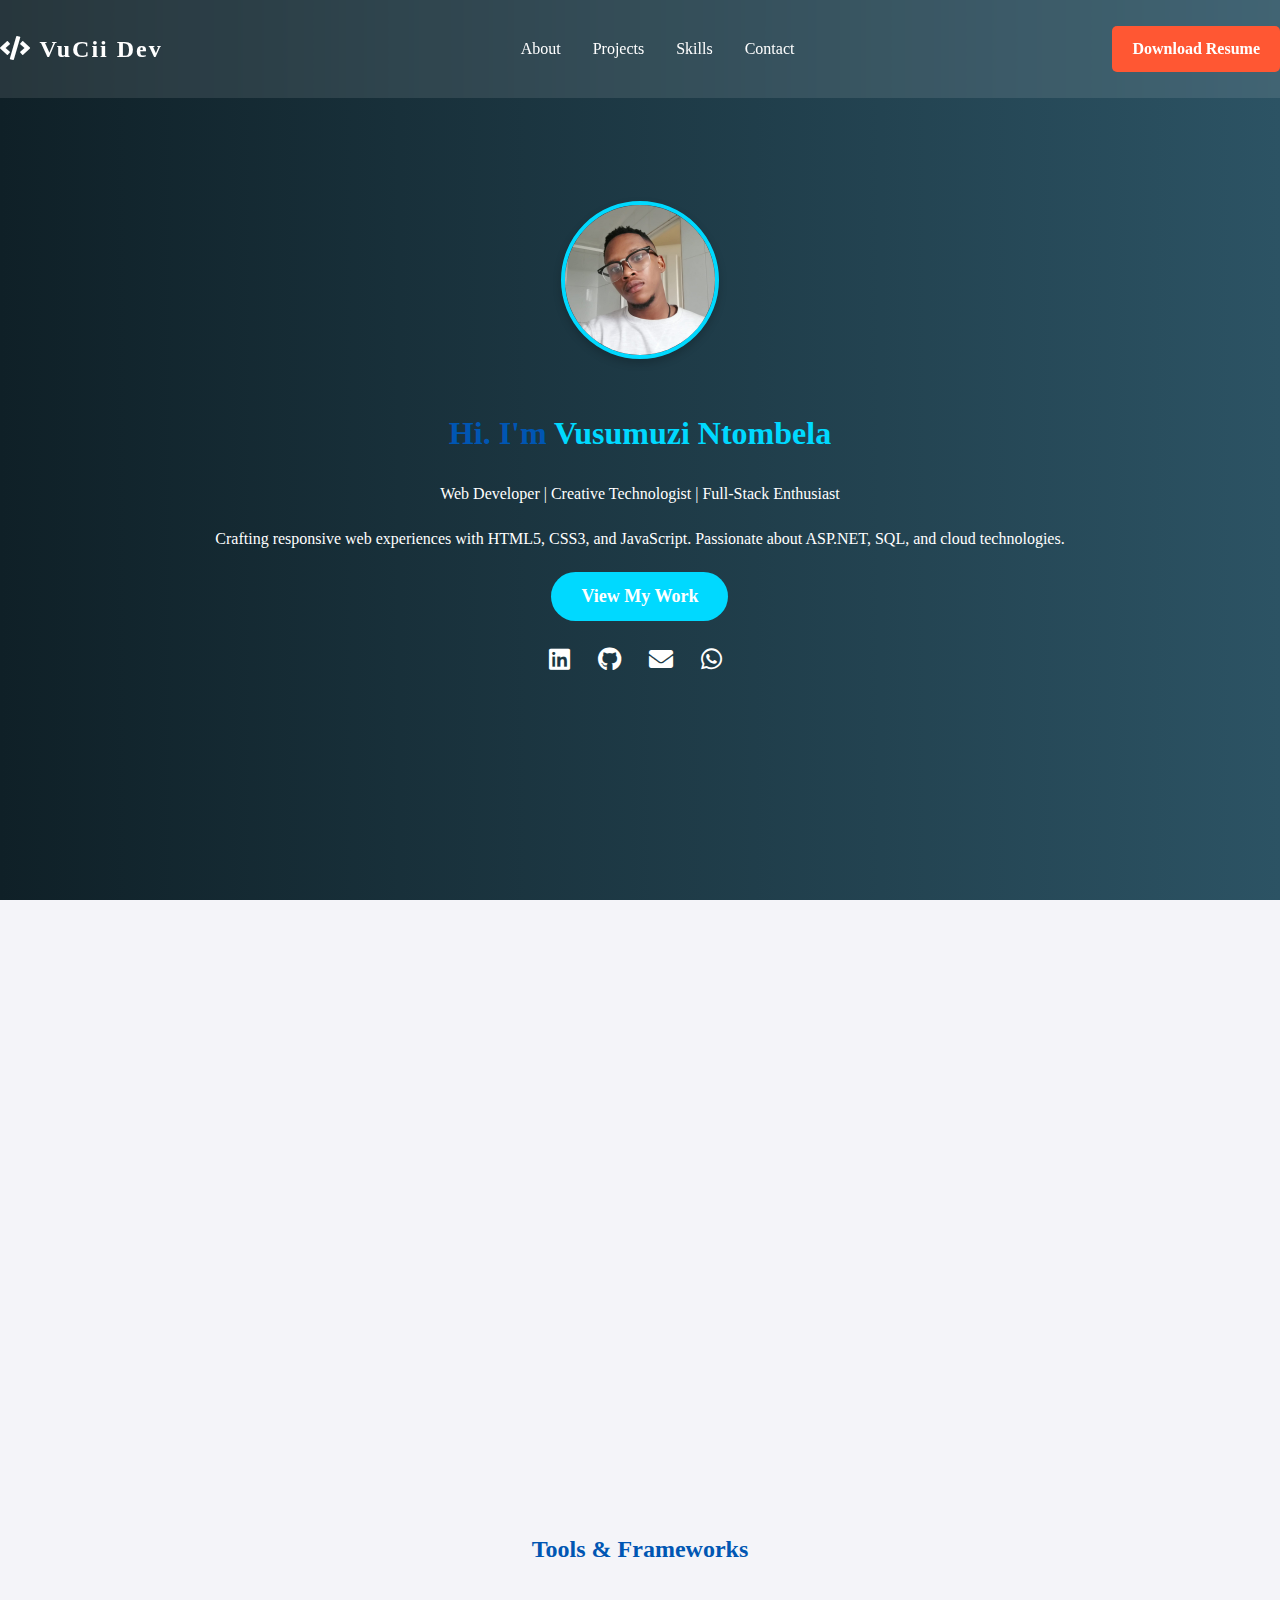
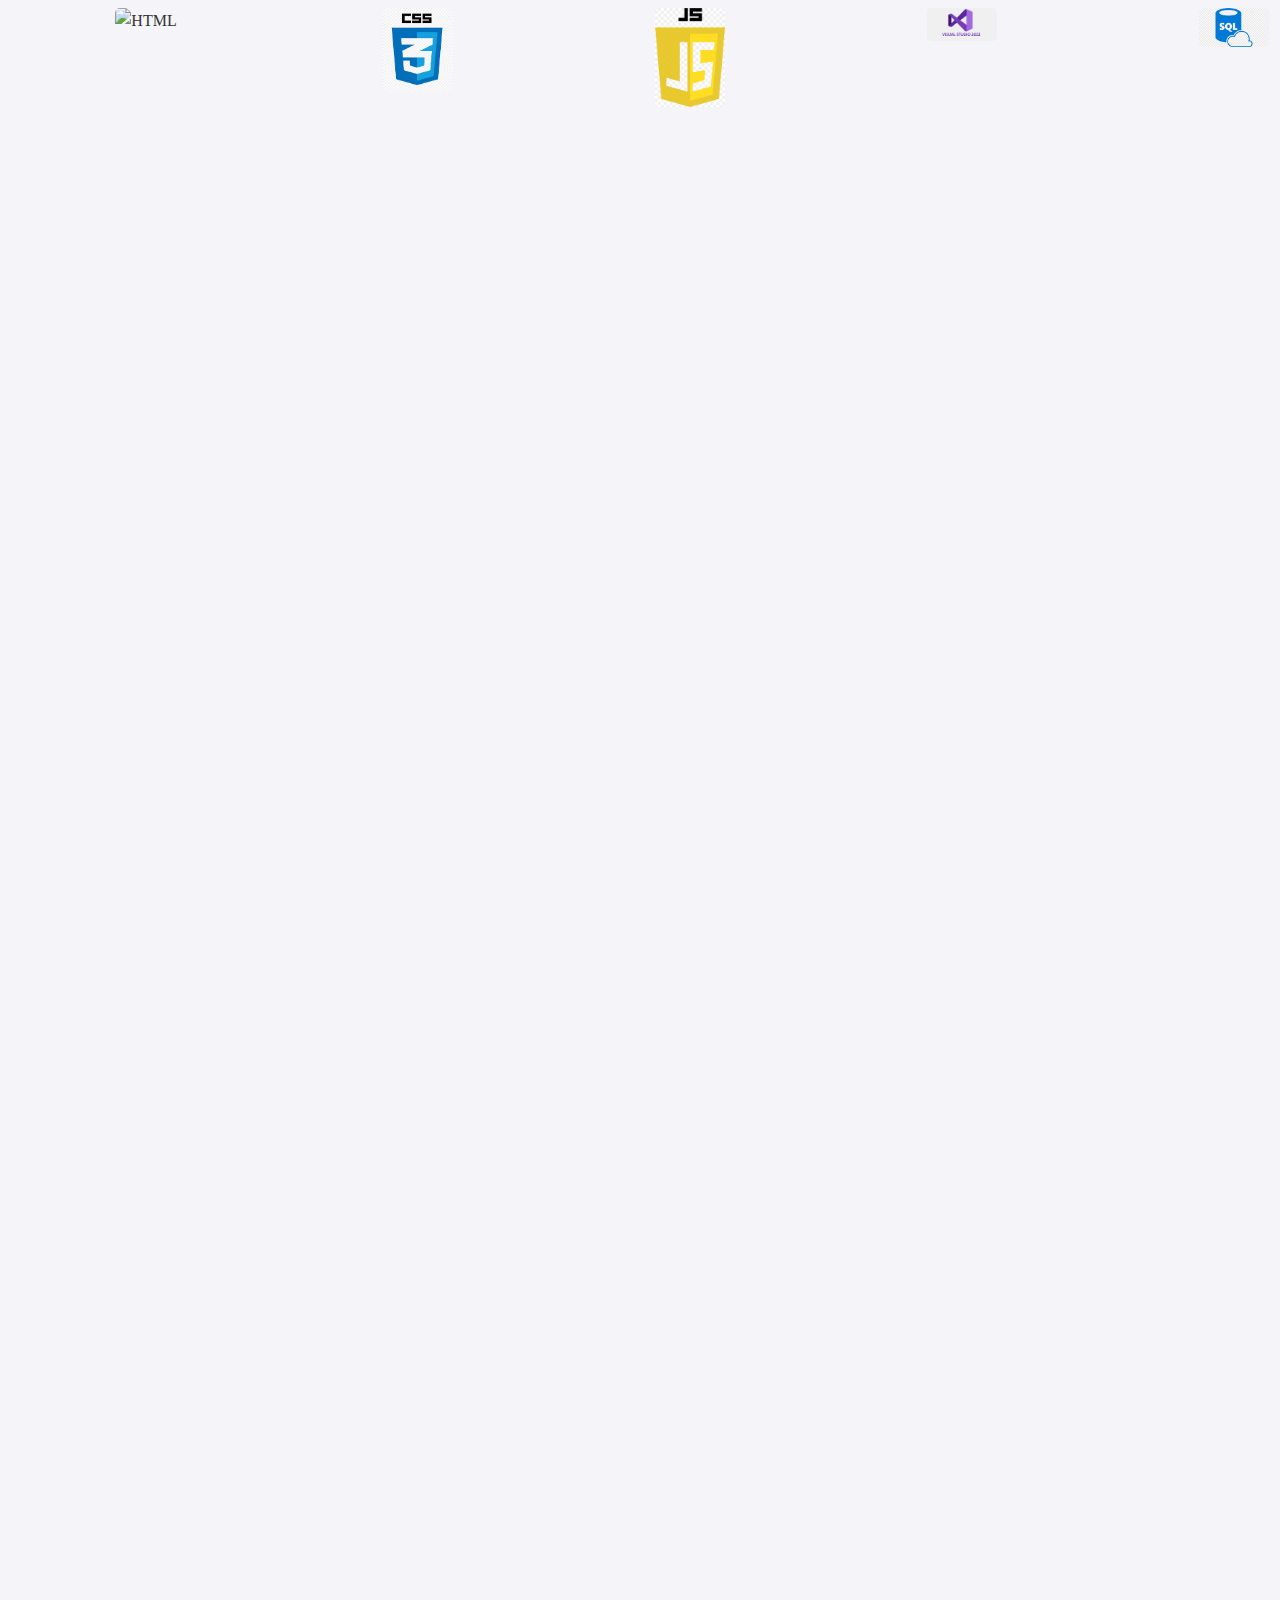
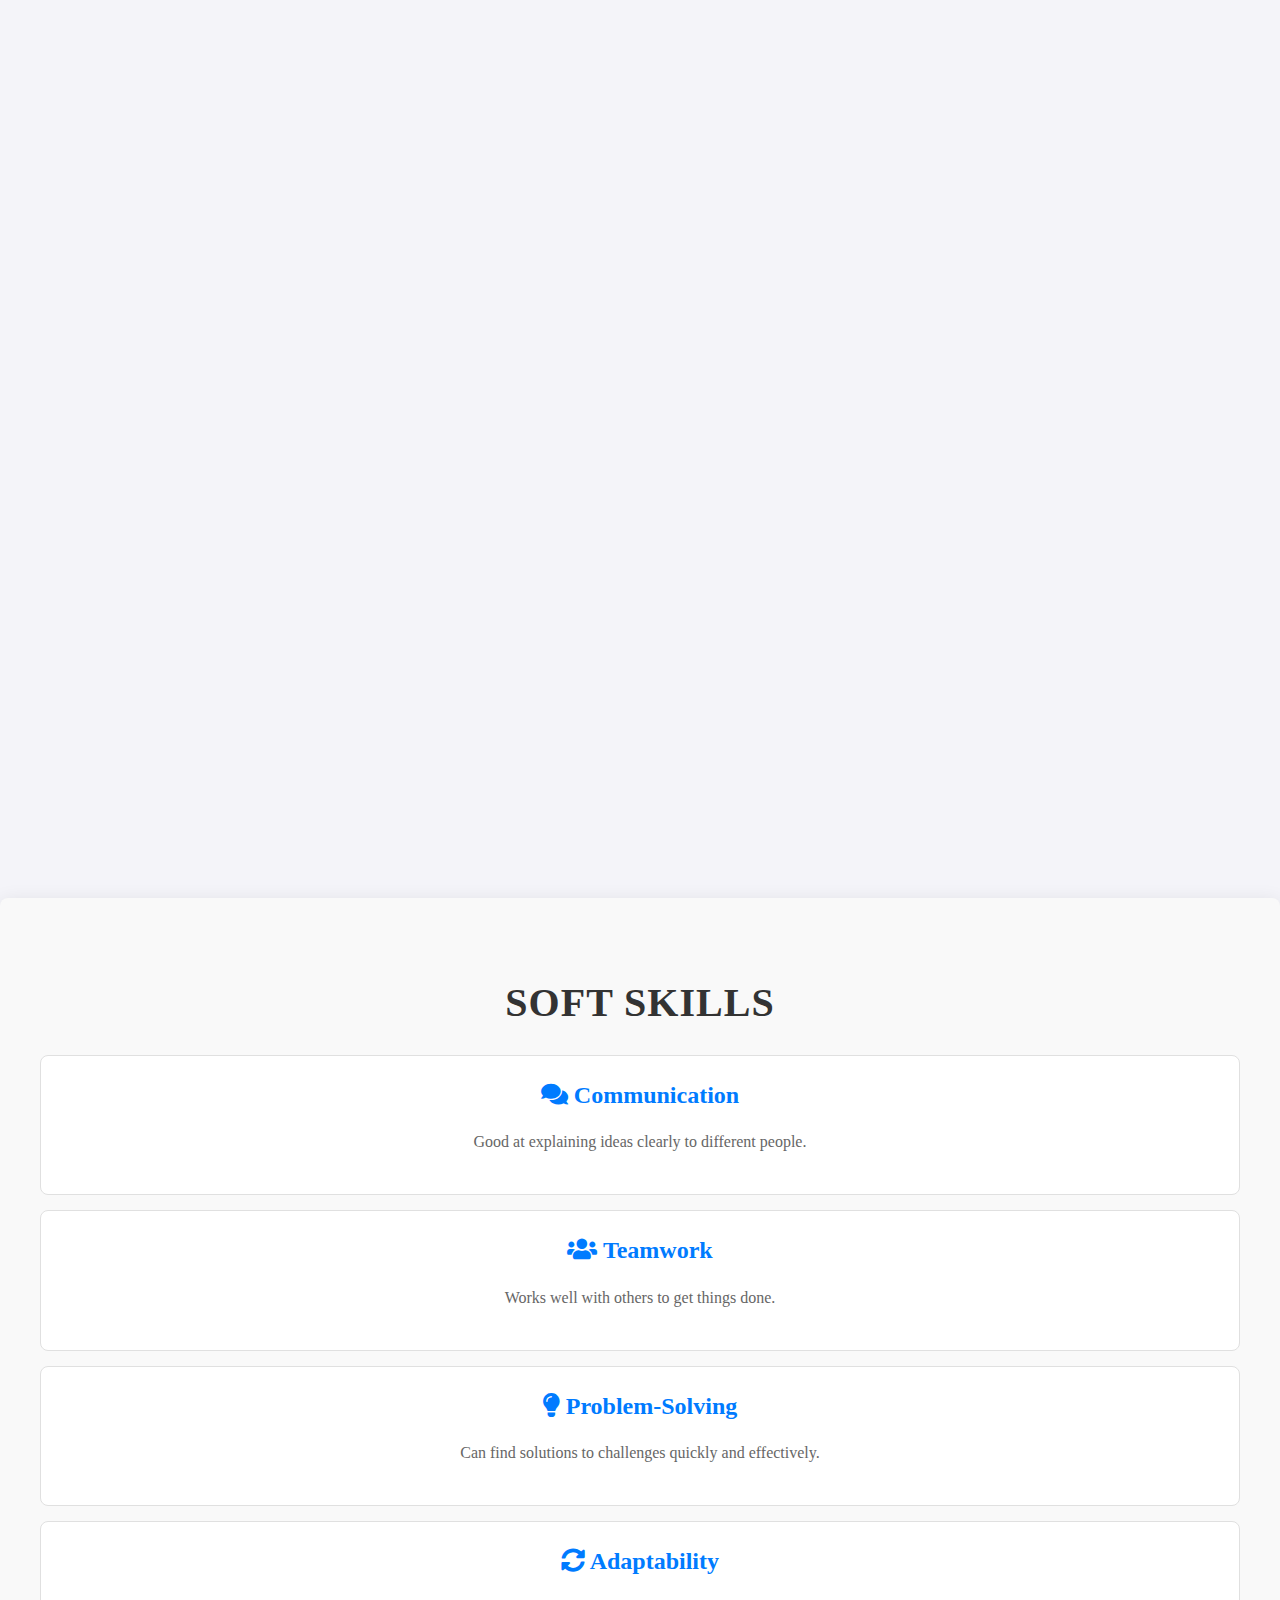
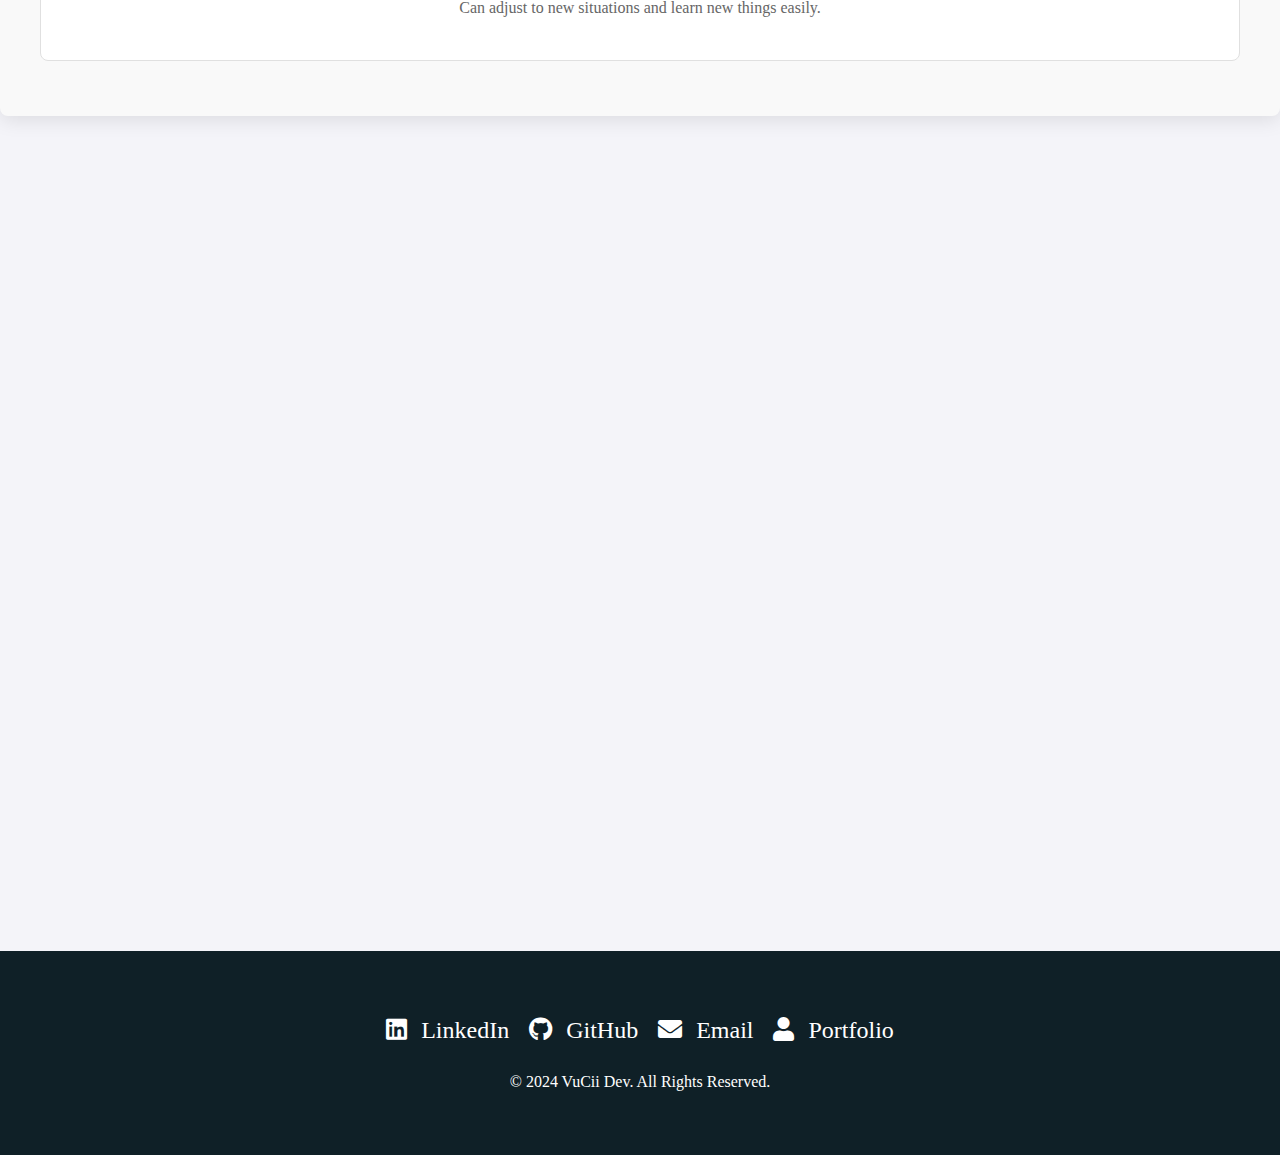
==== Index.html @ 553a2d80 "Add files via upload" ====
<!DOCTYPE html>
<html lang="en">
<head>
    <meta charset="UTF-8">
    <meta name="viewport" content="width=device-width, initial-scale=1.0">
    <title>VuCii Dev- Portfolio</title>
    <link href="https://fonts.googleapis.com/css2?family=Montserrat:wght@400;700&display=swap" rel="stylesheet">
    <link rel="stylesheet" href="style.css">
    <link rel="stylesheet" href="https://cdnjs.cloudflare.com/ajax/libs/font-awesome/5.15.4/css/all.min.css">
    <link rel="stylesheet" href="https://cdnjs.cloudflare.com/ajax/libs/animate.css/4.1.1/animate.min.css"/>


</head>
<body>
    <body>
        <header>
            
            <nav>
                <div class="logo">
                    <i class="fas fa-code"></i> VuCii Dev
                </div>
                <ul class="nav-links" id="nav-links">
                    <li><a href="#about">About</a></li>
                    <li><a href="#projects">Projects</a></li>
                    <li><a href="#skills">Skills</a></li>
                    <li><a href="#contact">Contact</a></li>
                </ul>
                <div class="hamburger-menu" onclick="toggleMenu()">
                    <div class="bar"></div>
                    <div class="bar"></div>
                    <div class="bar"></div>
                </div>
                <a href="path/to/your/resume.pdf" class="resume-button" download>Download Resume</a>
            </nav>
            <style>
                nav {
                    display: flex;
                    justify-content: space-between;
                    align-items: center;
                    padding: 1rem;
                    background: rgba(15, 32, 39, 0.9); /* Match your header background */
                    position: fixed;
                    width: 100%;
                    top: 0;
                    z-index: 1000;
                }
                .nav-links {
                    display: flex;
                    list-style: none;
                }
                .nav-links li {
                    margin: 0 1rem;
                }
                .nav-links a {
                    color: white;
                    text-decoration: none;
                }
                .hamburger-menu {
                    display: none;
                    cursor: pointer;
                }
                .bar {
                    width: 25px;
                    height: 3px;
                    background-color: white;
                    margin: 5px 0;
                }
                @media (max-width: 768px) {
                    .nav-links {
                        display: none;
                        flex-direction: column;
                        position: absolute;
                        top: 60px;
                        left: 0;
                        width: 100%;
                        background: rgba(15, 32, 39, 0.9);
                    }
                    .nav-links.active {
                        display: flex;
                    }
                    .nav-links li {
                        margin: 1rem 0;
                    }
                    .hamburger-menu {
                        display: block;
                    }
                }
            </style>
            <script>
                function toggleMenu() {
                    const navLinks = document.getElementById('nav-links');
                    navLinks.classList.toggle('active');
                }
            </script>
            <div class="intro">
                <div class="avatar-container">
                    <img class="avatar pop-out" src="images/vusi2.jpg" alt="Profile Avatar">
                </div>
                <style>
                    .avatar-container {
                        display: inline-block;
                        transition: transform 0.3s ease;
                    }
                    .avatar-container:hover {
                        transform: scale(1.1); /* Pop out effect */
                    }
                    .avatar {
                        width: 150px;
                        height: 150px;
                        border-radius: 50%;
                        margin-bottom: 20px;
                        object-fit: cover;
                        border: 4px solid #00d9ff;
                    }
                </style>
                <h1 class="animate__animated animate__zoomInDown">
                    Hi. I'm <span>Vusumuzi Ntombela</span>
                </h1>
                <p class="animate__animated animate__zoomInDown">
                    Web Developer | Creative Technologist | Full-Stack Enthusiast
                </p>
                <p class="animate__animated animate__fadeIn animate__delay-1s">
                    Crafting responsive web experiences with HTML5, CSS3, and JavaScript.
                    Passionate about ASP.NET, SQL, and cloud technologies.
                </p>
                <a href="#projects" class="cta-btn animate__animated animate__bounce animate__infinite">View My Work</a>
                
                <ul class="social-links">
                    <li><a href="https://linkedin.com/in/your-profile" target="_blank"><i class="fab fa-linkedin"></i></a></li>
                    <li><a href="https://github.com/your-profile" target="_blank"><i class="fab fa-github"></i></a></li>
                    <li><a href="mailto:your-email@example.com" target="_blank"><i class="fas fa-envelope"></i></a></li>
                    <li><a href="https://wa.me/your-phone-number" target="_blank"><i class="fab fa-whatsapp"></i></a></li>
                </ul>
            </div>
            
            
        </header>
        <div class="project-card animate-on-scroll">
        <section id="about" class="about-section">
            <div class="about-content">
                <h2>About Me</h2>
                <p class="about-me animate__animated">
                    Growing up in a disadvantaged background, I discovered how technology can be a powerful equalizer. 
                    My passion for web development ignited when I realized I could build meaningful digital spaces. 
                    Despite lacking resources, I became resilient, adaptable, and resourceful, spending hours learning in public libraries. 
                    I see challenges as catalysts for innovation and strive for unique solutions in every project.
                </p>
                <p class="about-me animate__animated">
                    I possess a strong command of HTML, CSS, and JavaScript, and I'm dedicated to continuous growth. 
                    My projects, like a Neighborhood Watch Platform, reflect my commitment to empowering underserved communities. 
                    My role models, including my parents and tech innovators like Elon Musk and Tim Berners-Lee, inspire my vision of using technology as a tool for social change.
                </p>
                
            </div>
            <div class="about-image">
                <img src="./images/vusi.jpg" alt="Vusi Ntombela">
            </div>
        </section>
        </div>
        
        <!-- Remaining sections as shown before (About, Projects, Skills, etc.) -->
   
      <section>
        <h2>Tools & Frameworks</h2>
        <div class="logo-slider">
            <div class="slide-track">
                <div class="slide"><img src="https://upload.wikimedia.org/wikipedia/commons/6/61/HTML5_logo_and_wordmark.svg" alt="HTML" loading="lazy"></div>
                <div class="slide"><img src="images\css.jpeg" alt="CSS" loading="lazy"></div>
                <div class="slide"><img src="images\png-transparent-js-logo-javascript-thumbnail.png" alt="JavaScript" loading="lazy"></div>
                <div class="slide"><img src="images\visual22.png" alt="Visual Studio Code" loading="lazy"></div>
                <div class="slide"><img src="images\png-transparent-microsoft-azure-sql-database-microsoft-sql-server-database-blue-text-logo.png" alt="SQL Server" loading="lazy"></div>
                <div class="slide"><img src="images\figma.png" alt="Figma" loading="lazy"></div>
                <div class="slide"><img src="images\visu.png" alt="Visual Studio" loading="lazy"></div>
                <div class="slide"><img src="images\github-6980894_1280.png" alt="Git" loading="lazy"></div>
            </div>
        </div>
      </section>
            
                    <!-- Add more slides as needed -->
         
    
        

    <main>
        <div class="project-card animate-on-scroll">


        <section id="projects">
            <h2>Projects</h2>
            <div class="projects-grid">
                <div class="project-card">
                    <img src="./images/Screenshot 2024-10-02 213634.png" alt="Project Image">
                    <div class="overlay">
                        <h3>Neighborhood Watch Platform</h3>
                        <p>A platform to help communities report suspicious activities and connect with local law enforcement.</p>
                        <a href="https://your-live-demo-link.com" target="_blank" class="btn">
                            <i class="fas fa-eye"></i> Live Demo
                        </a>
                        <a href="https://github.com/your-repo" target="_blank" class="btn">
                            <i class="fas fa-code"></i> View Code
                        </a>
                    </div>
                </div>
                <div class="project-card">
                    <img src="images/CostrHireProj.png" alt="Heavy Equipment Hire">
                    <div class="overlay">
                        <h3>Heavy Equipment Hire</h3>
                        <p>A platform for hiring heavy equipment, including management of bookings and live availability updates.</p>
                        <a href="https://your-live-demo-link.com" target="_blank" class="btn">
                            <i class="fas fa-eye"></i> Live Demo
                        </a>
                        <a href="https://github.com/your-repo" target="_blank" class="btn">
                            <i class="fas fa-code"></i> View Code
                        </a>
                    </div>
                </div>
                <div class="project-card">
                    <img src="images/Screenshot 2024.png" alt="Project Image">
                    <div class="overlay">
                        <h3>University Sports Hub</h3>
                        <p>A web application to track soccer and netball fixtures, including team management and live updates.</p>
                        <a href="https://your-live-demo-link.com" target="_blank" class="btn">
                            <i class="fas fa-eye"></i> Live Demo
                        </a>
                        <a href="https://github.com/your-repo" target="_blank" class="btn">
                            <i class="fas fa-code"></i> View Code
                        </a>
                    </div>
                </div>
                <div class="project-card">
                    <img src="images/—Pngtree—man avatar image for profile_13001882.png" alt="Project Image">
                    <div class="overlay">
                        <h3>DR Cavity</h3>
                        <p>A web application for managing dental appointments, patient records, and treatment plans.</p>
                        <a href="https://your-live-demo-link.com" target="_blank" class="btn">
                            <i class="fas fa-eye"></i> Live Demo
                        </a>
                        <a href="https://github.com/your-repo" target="_blank" class="btn">
                            <i class="fas fa-code"></i> View Code
                        </a>
                    </div>
                </div>
            <div class="view-more-projects">
                <a href="https://your-portfolio-link.com/projects" class="btn">
                    <i class="fas fa-arrow-right"></i> View More Projects
                </a>
            </div>
            </div>
            <style>
                .projects-grid {
                    display: grid;
                    grid-template-columns: repeat(auto-fill, minmax(300px, 1fr));
                    gap: 20px;
                    margin: 20px 0;
                }
                .project-card {
                    position: relative;
                    overflow: hidden;
                    border-radius: 8px;
                    box-shadow: 0 4px 10px rgba(0, 0, 0, 0.1);
                    transition: transform 0.3s;
                }
                .project-card img {
                    width: 100%;
                    height: auto;
                    display: block;
                }
                .overlay {
                    position: absolute;
                    top: 0;
                    left: 0;
                    right: 0;
                    bottom: 0;
                    background: rgba(0, 0, 0, 0.7);
                    color: white;
                    display: flex;
                    flex-direction: column;
                    justify-content: center;
                    align-items: center;
                    opacity: 0;
                    transition: opacity 0.3s;
                }
                .project-card:hover {
                    transform: scale(1.05);
                }
                .project-card:hover .overlay {
                    opacity: 1;
                }
                .btn {
                    background-color: #007BFF;
                    color: white;
                    padding: 10px 15px;
                    border: none;
                    border-radius: 5px;
                    text-decoration: none;
                    margin: 5px;
                    transition: background-color 0.3s;
                }
                .btn:hover {
                    background-color: #0056b3;
                }
            </style>
            </div>
            <div class="project-card animate-on-scroll">
            <section>
                <div class="hire-me">
                    <h2 class="animate__animated animate__rollIn">Why Hire Me?</h2>
                    <p class="about-me animate__animated">
                        As a passionate Web Developer and Creative Technologist, I bring a unique combination of technical expertise, creativity, and a strong work ethic. My knowledge spans various modern technologies like HTML, CSS, JavaScript, ASP.NET, and cloud platforms such as Azure. I'm dedicated to delivering high-quality, engaging user experiences and efficient solutions to complex problems.
                    </p>
                    </p>
                       
                    
                  
                    <a href="path/to/your-cv.pdf" class="download-btn" download>Download My CV</a>
                    <script>
                        const downloadBtn = document.querySelector('.download-btn');
                        window.addEventListener('scroll', () => {
                            const scrollPosition = window.scrollY + window.innerHeight;
                            const elementPosition = downloadBtn.getBoundingClientRect().top + window.scrollY;
                            if (scrollPosition > elementPosition) {
                                downloadBtn.classList.add('animate__animated', 'animate__shakeX');
                            }
                        });
                    </script>

                </div>
                
            </section>
            </div>
        </section>
        <div class="project-card animate-on-scroll">
        <section id="skills">
            <h2>Skills</h2>
            <div class="skills-container">
                <div class="skill-card">
                    <span class="skill">HTML</span>
                    <p>Proficient in structuring web pages using HTML5, ensuring semantic and accessible code.</p>
                    <p>Example: Built the <strong>Neighborhood Watch Platform</strong> with a clean, user-friendly layout.</p>
                </div>
                <div class="skill-card">
                    <span class="skill">CSS</span>
                    <p>Experienced in styling responsive layouts with CSS3, focusing on aesthetics and user experience.</p>
                    <p>Example: Designed a modern interface for the <strong>University Sports Hub</strong> project.</p>
                </div>
                <div class="skill-card">
                    <span class="skill">JavaScript</span>
                    <p>Skilled in creating dynamic web applications using JavaScript and ES6 features.</p>
                    <p>Example: Implemented real-time score updates in the <strong>Sports Fixture App</strong>.</p>
                </div>
                <div class="skill-card">
                    <span class="skill">ASP.NET</span>
                    <p>Familiar with building web applications using ASP.NET, focusing on backend functionality.</p>
                    <p>Example: Developed a payroll management system leveraging ASP.NET for secure data handling.</p>
                </div>
                <div class="skill-card">
                    <span class="skill">MVC Frameworks</span>
                    <p>Knowledgeable in MVC architecture, enabling efficient project organization and scalability.</p>
                    <p>Example: Used MVC in the <strong>University Sports Hub</strong> to manage match and team data effectively.</p>
                </div>
                <div class="skill-card">
                    <span class="skill">SQL Database</span>
                    <p>Proficient in database design and management using SQL, ensuring data integrity and optimization.</p>
                    <p>Example: Managed data for the <strong>Neighborhood Watch Platform</strong> using SQL Server.</p>
                </div>
              
              
                <div class="skill-card">
                    <span class="skill">Figma</span>
                    <p>Skilled in UI/UX design using Figma, creating prototypes and design systems.</p>
                    <p>Example: Designed wireframes for the <strong>Sports Fixture App</strong> using Figma.</p>
                </div>
                <div class="skill-card">
                    <span class="skill">Visual Studio Code</span>
                    <p>Proficient in using VS Code for development, leveraging extensions for enhanced productivity.</p>
                    <p>Example: Used VS Code for coding the <strong>Construction Vehicle Hire</strong>.</p>
                </div>
               
                <div class="skill-card">
                    <span class="skill">GitHub</span>
                    <p>Proficient in version control with Github, managing code repositories and collaborating effectively.</p>
                    <p>Example: Utilized Github for version control in all my projects, ensuring collaboration and code history.</p>
                </div>
            </div>
        </section>
        </div>
  
        <div class="project-card animate-on-scroll">
    <section id="certifications">
        <h2>Certifications & Courses</h2>
        
        <div class="certification-card">
            <img src="path/to/cisco-certification.jpg" alt="Cisco Certification">
            <h3>Cisco Certified Network Associate (CCNA)</h3>
            <p>Completed in 2024 - Focused on networking fundamentals, security, and automation.</p>
        </div>
        
        <div class="certification-card">
            <img src="path/to/web-development-course.jpg" alt="Web Development Course">
            <h3>Complete Web Development Bootcamp</h3>
            <p>Learned HTML, CSS, JavaScript, and modern frameworks to build responsive web applications.</p>
        </div>
        
        <div class="certification-card">
            <img src="path/to/azure-course.jpg" alt="Azure Cloud Certification">
            <h3>Microsoft Azure Fundamentals</h3>
            <p>Certified in Azure cloud services with hands-on experience in cloud computing basics.</p>
        </div>
        
        <!-- Add more certifications here -->
    </section>
        </div>
        <section id="soft-skills" class="soft-skills-section">
            <h2>Soft Skills</h2>
            <div class="soft-skill-card">
                <span class="soft-skill">
                    <i class="fas fa-comments"></i> Communication
                </span>
                <p>Good at explaining ideas clearly to different people.</p>
            </div>
            <div class="soft-skill-card">
                <span class="soft-skill">
                    <i class="fas fa-users"></i> Teamwork
                </span>
                <p>Works well with others to get things done.</p>
            </div>
            <div class="soft-skill-card">
                <span class="soft-skill">
                    <i class="fas fa-lightbulb"></i> Problem-Solving
                </span>
                <p>Can find solutions to challenges quickly and effectively.</p>
            </div>
            <div class="soft-skill-card">
                <span class="soft-skill">
                    <i class="fas fa-sync-alt"></i> Adaptability
                </span>
                <p>Can adjust to new situations and learn new things easily.</p>
            </div>
        </section>
        <style>
            
            .soft-skills-section {
                background-color: #f9f9f9;
                padding: 40px;
                border-radius: 8px;
                box-shadow: 0 4px 20px rgba(0, 0, 0, 0.1);
                text-align: center;
            }

            .soft-skills-section h2 {
                font-size: 2.5em;
                margin-bottom: 20px;
                color: #333;
                text-transform: uppercase;
                letter-spacing: 1px;
            }

            .soft-skill-card {
                background-color: #ffffff;
                border: 1px solid #e0e0e0;
                border-radius: 8px;
                padding: 20px;
                margin: 15px 0;
                transition: transform 0.3s, box-shadow 0.3s;
            }

            .soft-skill-card:hover {
                transform: translateY(-5px);
                box-shadow: 0 8px 30px rgba(0, 0, 0, 0.2);
            }

            .soft-skill {
                font-weight: bold;
                font-size: 1.5em;
                color: #007BFF;
                display: block;
                margin-bottom: 10px;
            }

            .soft-skill-card p {
                color: #666;
                font-size: 1em;
                line-height: 1.5;
            }
        </style>
    

        
        <div class="project-card animate-on-scroll">
        <section id="contact">
            <h2>Contact</h2>
            <form id="contactForm">
                <input type="text" id="name" placeholder="Your Name" required>
                <input type="email" id="email" placeholder="Your Email" required>
                <textarea id="message" placeholder="Your Message" required></textarea>
                <button type="submit">Send Message</button>
            </form>
            <div id="modal" class="modal" style="display:none;">
                <div class="modal-content">
                    <span class="close" id="closeModal">&times;</span>
                    <h3>Message Sent!</h3>
                    <p><strong>Name:</strong> <span id="modalName"></span></p>
                    <p><strong>Email:</strong> <span id="modalEmail"></span></p>
                    <p><strong>Message:</strong> <span id="modalMessage"></span></p>
                </div>
            </div>
        </section>
        
        <section id="rating" class="rating-section">
            <h2>Rate My Portfolio</h2>
            <div class="star-rating">
                <input type="radio" id="star5" name="rating" value="5" />
                <label for="star5" class="star">&#9733;</label>
                <input type="radio" id="star4" name="rating" value="4" />
                <label for="star4" class="star">&#9733;</label>
                <input type="radio" id="star3" name="rating" value="3" />
                <label for="star3" class="star">&#9733;</label>
                <input type="radio" id="star2" name="rating" value="2" />
                <label for="star2" class="star">&#9733;</label>
                <input type="radio" id="star1" name="rating" value="1" />
                <label for="star1" class="star">&#9733;</label>
            </div>
            <p class="rating-message">Your rating: <span id="selected-rating">0</span> stars</p>
            <div id="animation" class="animation" style="display:none;">Thank you for your rating!</div>
        </section>

        <style>
            .animation {
                font-size: 1.5em;
                color: #007BFF;
                margin-top: 20px;
                animation: fadeIn 1s ease-in-out;
            }
            @keyframes fadeIn {
                from { opacity: 0; }
                to { opacity: 1; }
            }
        </style>

        <script>
            document.addEventListener('DOMContentLoaded', () => {
                const stars = document.querySelectorAll('.star-rating input');
                const ratingMessage = document.getElementById('selected-rating');
                const animationDiv = document.getElementById('animation');

                stars.forEach(star => {
                    star.addEventListener('change', () => {
                        ratingMessage.textContent = star.value;
                        animationDiv.style.display = 'block';
                        setTimeout(() => {
                            animationDiv.style.display = 'none';
                        }, 2000); // Hide the message after 2 seconds
                    });
                });
            });
        </script>

        <style>
            .rating-section {
                text-align: center;
                margin: 20px 0;
            }
            .star-rating {
                direction: rtl;
                display: inline-block;
                font-size: 2em;
                cursor: pointer;
            }
            .star {
                color: #ccc;
                transition: color 0.2s;
            }
            .star:hover,
            .star:hover ~ .star {
                color: #f39c12;
            }
            input[type="radio"] {
                display: none;
            }
            input[type="radio"]:checked ~ .star {
                color: #f39c12;
            }
            @media (max-width: 600px) {
                .star-rating {
                    font-size: 1.5em;
                }
            }
        </style>

        <script>
            const stars = document.querySelectorAll('.star-rating input');
            const ratingMessage = document.getElementById('selected-rating');

            stars.forEach(star => {
                star.addEventListener('change', () => {
                    ratingMessage.textContent = star.value;
                });
            });
        </script>
        <script>
            document.getElementById('contactForm').addEventListener('submit', function(event) {
                event.preventDefault();
                document.getElementById('modalName').textContent = document.getElementById('name').value;
                document.getElementById('modalEmail').textContent = document.getElementById('email').value;
                document.getElementById('modalMessage').textContent = document.getElementById('message').value;
                document.getElementById('modal').style.display = 'block';
            });

            document.getElementById('closeModal').addEventListener('click', function() {
                document.getElementById('modal').style.display = 'none';
            });

            // Close modal when clicking outside of it
            window.addEventListener('click', function(event) {
                const modal = document.getElementById('modal');
                if (event.target === modal) {
                    modal.style.display = 'none';
                }
            });
        </script>
        <style>
            .modal {
                display: flex;
                justify-content: center;
                align-items: center;
                position: fixed;
                z-index: 1;
                left: 0;
                top: 0;
                width: 100%;
                height: 100%;
                overflow: auto;
                background-color: rgba(0, 0, 0, 0.5);
            }

            .modal-content {
                background-color: #fefefe;
                margin: 15% auto;
                padding: 20px;
                border: 1px solid #888;
                width: 80%;
                max-width: 500px;
                border-radius: 10px;
                box-shadow: 0 4px 8px rgba(0, 0, 0, 0.2);
                animation: fadeIn 0.3s;
            }

            .close {
                color: #aaa;
                float: right;
                font-size: 28px;
                font-weight: bold;
            }

            .close:hover,
            .close:focus {
                color: black;
                text-decoration: none;
                cursor: pointer;
            }

            @keyframes fadeIn {
                from { opacity: 0; }
                to { opacity: 1; }
            }
        </style>
        </script>
        </div>
    </main>
    

    <footer>
        <ul class="social-links">
            <li><a href="https://linkedin.com/in/your-profile" target="_blank"><i class="fab fa-linkedin"></i> LinkedIn</a></li>
            <li><a href="https://github.com/your-profile" target="_blank"><i class="fab fa-github"></i> GitHub</a></li>
            <li><a href="mailto:your-email@example.com"><i class="fas fa-envelope"></i> Email</a></li>
            <li><a href="https://your-portfolio.com" target="_blank"><i class="fas fa-user"></i> Portfolio</a></li>
        </ul>
        <p>&copy; 2024 VuCii Dev. All Rights Reserved.</p>
    </footer>
    
    <script src="script.js">document.querySelectorAll('nav a').forEach(anchor => {
        anchor.addEventListener('click', function(e) {
            e.preventDefault();
            document.querySelector(this.getAttribute('href')).scrollIntoView({
                behavior: 'smooth'
            });
        });
    });
    
    </script>
    <script>
        document.addEventListener("DOMContentLoaded", function() {
    const aboutMeSections = document.querySelectorAll('.about-me');

    const observer = new IntersectionObserver(entries => {
        entries.forEach(entry => {
            if (entry.isIntersecting) {
                entry.target.classList.add('animate__bounceInLeft'); // Trigger animation
                observer.unobserve(entry.target); // Stop observing once animation has been triggered
            }
        });
    });

    aboutMeSections.forEach(section => {
        observer.observe(section);
    });
});
document.addEventListener("DOMContentLoaded", function() {
    const elements = document.querySelectorAll('.animate-on-scroll');

    const options = {
        root: null, // Use the viewport as the container
        rootMargin: '0px',
        threshold: 0.1 // Trigger when 10% of the element is visible
    };

    const observer = new IntersectionObserver((entries, observer) => {
        entries.forEach(entry => {
            if (entry.isIntersecting) {
                entry.target.classList.add('visible'); // Add class to trigger animation
                observer.unobserve(entry.target); // Stop observing after it has been animated
            }
        });
    }, options);

    elements.forEach(element => {
        observer.observe(element); // Start observing each element
    });
});



    </script>
   
        
</body>
</html>

<style>
    @keyframes shake {
    0% { transform: translateX(0); }
    25% { transform: translateX(-5px); }
    50% { transform: translateX(5px); }
    75% { transform: translateX(-5px); }
    100% { transform: translateX(0); }
}

.resume-button {
    display: inline-block;
    padding: 10px 20px;
    background-color: #007bff; /* Blue background */
    color: white; /* White text */
    text-decoration: none; /* Remove underline */
    border-radius: 5px; /* Rounded corners */
    animation: shake 0.9s infinite; /* Apply the shake animation */
    transition: background-color 0.3s;
}

.resume-button:hover {
    background-color: #0056b3; /* Darker blue on hover */
}

.no-shake {
    animation: none; /* Remove animation */
}

    .animate-on-scroll {
    opacity: 0; /* Start hidden */
    transition: opacity 0.5s ease, transform 0.5s ease; /* Optional transition */
}

.animate-on-scroll.visible {
    opacity: 1; /* Fully visible */
    transform: translateY(0); /* Reset transform */
}

/* Adjust as needed for your animations */
.animate-on-scroll {
    transform: translateY(50px); /* Start slightly below */
}

    .about-me {
    opacity: 0; /* Hidden before scroll */
    transition: opacity 0.3s ease-in-out;
}

.about-me.animate__bounceInLeft {
    opacity: 1; /* Fade in with animation */
}

    #certifications {
    padding: 50px;
    background-color: #f9f9f9;
    text-align: center;
}

#certifications h2 {
    font-size: 32px;
    margin-bottom: 40px;
}

.certification-card {
    display: inline-block;
    width: 300px;
    margin: 20px;
    padding: 15px;
    background-color: white;
    border-radius: 10px;
    box-shadow: 0 4px 8px rgba(0, 0, 0, 0.1);
    text-align: center;
}

.certification-card img {
    width: 100%;
    height: auto;
    border-radius: 8px;
}

.certification-card h3 {
    font-size: 20px;
    margin-top: 15px;
}

.certification-card p {
    font-size: 16px;
    color: #555;
}

    .download-btn {
    display: inline-block;
    padding: 12px 25px;
    font-size: 18px;
    font-weight: bold;
    color: white;
    background-color: #28a745; /* Green color */
    border: none;
    border-radius: 8px;
    text-decoration: none;
    transition: background-color 0.3s ease, transform 0.3s ease;
}

.download-btn:hover {
    background-color: #218838; /* Darker green on hover */
    transform: scale(1.05); /* Slight scale effect */
}

.animate__animated {
    --animate-duration: 1s; /* Set animation duration */
}

    .cta-btn {
    display: inline-block;
    padding: 10px 20px;
    font-size: 18px;
    font-weight: bold;
    color: white;
    background-color: #007bff; /* Blue color */
    border: none;
    border-radius: 5px;
    text-decoration: none;
    transition: background-color 0.3s ease, transform 0.3s ease;
}

.cta-btn:hover {
    background-color: #0056b3; /* Darker blue on hover */
    transform: scale(1.05); /* Slight scale on hover */
}

.animate__animated {
    --animate-duration: 1s; /* Animation duration */
}

/* Optional: Customize the bounce animation speed */
.animate__bounce {
    animation-duration: 1.5s; /* Slower bounce effect */
}

    .animate__animated {
    --animate-duration: 1.5s; /* Adjust the animation duration */
}

p.animate__animated {
    --animate-delay: 0.3s; /* Add a slight delay for the paragraph */
}

    .animate__animated {
    --animate-duration: 1.5s; /* Change animation duration if needed */
}

.cta-btn {
    --animate-delay: 0.5s; /* Delay the button animation */
}

    .avatar {
    width: 150px; /* Adjust size as needed */
    height: 150px;
    border-radius: 50%; /* Makes it a circle */
    box-shadow: 0 4px 8px rgba(0, 0, 0, 0.2);
    transition: transform 0.3s ease-in-out;
    animation: wobble 2s infinite ease-in-out;
}

/* Wobbly Animation */
@keyframes wobble {
    0% {
        transform: rotate(0deg);
    }
    25% {
        transform: rotate(5deg);
    }
    50% {
        transform: rotate(0deg);
    }
    75% {
        transform: rotate(-5deg);
    }
    100% {
        transform: rotate(0deg);
    }
}


.avatar:hover {
    transform: scale(1.1); /* Slightly enlarges avatar on hover */
}

    .hire-me {
    text-align: center;
    margin-top: 50px;
    padding: 20px;
    background-color: #f9f9f9;
    border-radius: 10px;
    box-shadow: 0 4px 8px rgba(0, 0, 0, 0.1);
    max-width: 600px;
    margin-left: auto;
    margin-right: auto;
}

.hire-me h2 {
    font-size: 28px;
    margin-bottom: 15px;
    color: #333;
}

.hire-me p {
    font-size: 16px;
    line-height: 1.6;
    color: #555;
    margin-bottom: 20px;
}

.download-btn {
    display: inline-block;
    background-color: #3498db;
    color: white;
    padding: 12px 30px;
    text-decoration: none;
    border-radius: 5px;
    font-weight: bold;
    transition: background-color 0.3s;
}

.download-btn:hover {
    background-color: #2980b9;
}



.social-links {
    list-style-type: none;
    padding: 0;
    display: flex;
    justify-content: center;
    margin-top: 20px;
}

.social-links li {
    margin: 0 10px;
}

.social-links a {
    color: #555;
    font-size: 24px;
    text-decoration: none;
    transition: color 0.3s;
}

.social-links a:hover {
    color: #3498db;
}
    .logo-slider {
    width: 100%;
    overflow: hidden;
}

.slide-track {
    display: flex;
    animation: scroll 20s linear infinite;
}

.slide {
    width: 20px; /* Adjust size according to your preference */
    margin: 0 10px;
}

.slide img {
    width: 100%;
    height: auto;
}

@keyframes scroll {
    0% {
        transform: translateX(0);
    }
    100% {
        transform: translateX(-100%);
    }
}

    .about-section {
    display: flex;
    align-items: center;
    padding: 20px;
}

.about-content {
    flex: 1;
    margin-right: 20px; /* Space between content and image */
}

.about-image img {
    max-width: 300px; /* Adjust size as needed */
    border-radius: 10px; /* Optional for rounded corners */
}

    #tools {
    text-align: center;
    padding: 50px 20px;
    background-color: #f4f4f9;
}

.slideshow-container {
    display: flex;
    overflow-x: auto;
    white-space: nowrap;
    padding: 10px;
    gap: 10px; /* Space between logos */
}
.slides {
    display: flex;
    transition: transform 0.5s ease-in-out;
}

.slide {
    min-width: 20%;
    box-sizing: border-box;
}

.slide img {
    width: 70px; /* Adjust size as needed */
    height: auto; /* Maintain aspect ratio */
    border-radius: 5px; /* Optional for rounded corners */
    transition: transform 0.3s; /* Smooth hover effect */
}

.prev, .next {
    cursor: pointer;
    position: absolute;
    top: 50%;
    width: auto;
    padding: 16px;
    color: white;
    font-weight: bold;
    font-size: 18px;
    transition: 0.6s ease;
    border-radius: 0 3px 3px 0;
    user-select: none;
}

.prev {
    left: 0;
    border-radius: 3px 0 0 3px;
    background-color: rgba(0, 0, 0, 0.5);
}

.next {
    right: 0;
    background-color: rgba(0, 0, 0, 0.5);
}

.prev:hover, .next:hover {
    background-color: rgba(0, 0, 0, 0.8);
}

      .resume-button {
        padding: 10px 20px;
        background-color: #ff5733;
        color: white;
        text-decoration: none;
        border-radius: 5px;
        font-weight: bold;
        transition: background-color 0.3s;
    }

    .resume-button:hover {
        background-color: #e74c3c;
    }
     #contact {
        max-width: 600px;
        margin: 50px auto;
        padding: 30px;
        background-color: #f9f9f9;
        border-radius: 8px;
        box-shadow: 0 4px 8px rgba(0, 0, 0, 0.1);
        text-align: center;
    }

    h2 {
        color: #0056b3;
        margin-bottom: 20px;
    }

    form {
        display: flex;
        flex-direction: column;
        gap: 15px;
    }

    input, textarea {
        padding: 15px;
        border: 1px solid #ccc;
        border-radius: 5px;
        font-size: 1rem;
        transition: border-color 0.3s;
    }

    input:focus, textarea:focus {
        border-color: #0056b3;
        outline: none;
    }

    button {
        padding: 15px;
        background-color: #ff5733;
        color: white;
        border: none;
        border-radius: 5px;
        font-size: 1rem;
        cursor: pointer;
        transition: background-color 0.3s;
    }

    button:hover {
        background-color: #e74c3c;
    }

    textarea {
        resize: none; /* Prevent resizing of the textarea */
        height: 100px; /* Fixed height */
    }
     #skills {
        max-width: 1200px;
        margin: 50px auto;
        padding: 30px;
        text-align: center;
    }

    h2 {
        color: #0056b3;
        margin-bottom: 40px;
    }

    .skills-container {
        display: flex;
        flex-wrap: wrap;
        justify-content: center;
        gap: 20px;
    }

    .skill-card {
         background: linear-gradient(to right, #0f2027, #2c5364);
        color: white;
        padding: 20px;
        border-radius: 8px;
        flex: 1 1 250px; /* Responsive sizing */
        box-shadow: 0 4px 8px rgba(0, 0, 0, 0.1);
        transition: transform 0.3s;
    }

    .skill-card:hover {
        transform: translateY(-5px);
    }

    .skill {
        font-weight: bold;
        font-size: 1.2rem;
        display: block;
        margin-bottom: 10px;
    }

body {
    font-family: 'Pacifico', cursive;
    margin: 0;
    background-color: #f4f4f9;
    color: #333;
}
/* Avatar styling */
.avatar {
    width: 150px;
    height: 150px;
    border-radius: 50%;
    margin-bottom: 20px;
    object-fit: cover;
    border: 4px solid #00d9ff;
}
#about {
            max-width: 1000px;
            margin: 50px auto;
            background-color: #fff;
            padding: 30px;
            box-shadow: 0 4px 8px rgba(0,0,0,0.1);
            border-radius: 8px;
        }
        h1 {
            text-align: center;
            color: #0056b3;
        }
        h2 {
            color: #0056b3;
        }
        p {
            line-height: 1.6;
            margin-bottom: 20px;
        }
        .highlight {
            font-weight: bold;
            color: #ff5733; /* Highlight color for important points */
        }

/* Social Links */
.social-links {
    list-style: none;
    display: flex;
    justify-content: center;
    margin-bottom: 20px;
}

.social-links li {
    margin: 0 15px;
}

.social-links li a {
    color: white;
    text-decoration: none;
    font-size: 24px;
    transition: color 0.3s ease-in-out;
}

.social-links li a:hover {
    color: #00d9ff;
}

/* Style for icons inside links */
.social-links li a i {
    margin-right: 8px;
}

/* Header section */
header {
    height: 100vh;
    background: linear-gradient(to right, #0f2027, #2c5364);
    color: white;
    display: flex;
    flex-direction: column;
    justify-content: center;
    align-items: center;
    text-align: center;
}

.intro h1 span {
    color: #00d9ff;
}

.cta-btn {
    background-color: #00d9ff;
    padding: 10px 30px;
    border-radius: 50px;
    color: white;
    text-decoration: none;
    transition: background-color 0.3s ease-in-out;
}

.cta-btn:hover {
    background-color: #008CBA;
}

header {
    height: 100vh;
    background: linear-gradient(to right, #0f2027, #2c5364);
    color: white;
    display: flex;
    flex-direction: column;
    justify-content: center;
    align-items: center;
    text-align: center;
}

nav {
    position: fixed;
    top: 0;
    width: 100%;
    background: rgba(255, 255, 255, 0.1);
    padding: 20px 0;
    display: flex;
    justify-content: space-between;
    align-items: center;
    z-index: 10;
}

nav .logo {
    font-size: 24px;
    font-weight: bold;
    letter-spacing: 2px;
    color: white;
}

nav ul {
    display: flex;
    list-style: none;
}

nav ul li {
    margin-left: 20px;
}

nav ul li a {
    color: white;
    text-decoration: none;
    transition: color 0.3s ease-in-out;
}

nav ul li a:hover {
    color: #00d9ff;
}

.intro h1 span {
    color: #00d9ff;
}

.cta-btn {
    background-color: #00d9ff;
    padding: 10px 30px;
    border-radius: 50px;
    color: white;
    text-decoration: none;
    transition: background-color 0.3s ease-in-out;
}

.cta-btn:hover {
    background-color: #008CBA;
}

section {
    padding: 10px;
    text-align: center;
}

#projects .projects-grid {
    display: grid;
    grid-template-columns: repeat(auto-fit, minmax(300px, 1fr));
    gap: 20px;
}

.project-card {
    position: relative;
    overflow: hidden;
    border-radius: 10px;
}

.project-card img {
    width: 100%;
    display: block;
    transition: transform 0.5s;
}

.project-card:hover img {
    transform: scale(1.1);
}

.project-card .overlay {
    position: absolute;
    top: 0;
    left: 0;
    width: 100%;
    height: 100%;
    background: rgba(0, 0, 0, 0.7);
    color: white;
    display: flex;
    flex-direction: column;
    justify-content: center;
    align-items: center;
    opacity: 0;
    transition: opacity 0.5s ease-in-out;
}

.project-card:hover .overlay {
    opacity: 1;
}

footer {
    background-color: #0f2027;
    color: white;
    padding: 40px 20px;
    text-align: center;
}

.social-links {
    list-style: none;
    display: flex;
    justify-content: center;
    margin-bottom: 20px;
}

.social-links li {
    margin: 0 10px;
}

.social-links li a {
    color: white;
    text-decoration: none;
    font-size: 24px;
}
.cta-btn {
    animation: pulse 2s infinite;
}

@keyframes pulse {
    0% {
        transform: scale(1);
    }
    50% {
        transform: scale(1.1);
    }
    100% {
        transform: scale(1);
    }
}
#about {
    padding: 50px 20px;
    background-color: #f4f4f4;
    color: #333;
    text-align: left;
}

.about-content {
    max-width: 800px;
    margin: auto;
}

.about-content p {
    margin-bottom: 20px;
    line-height: 1.6;
}

.about-content strong {
    font-size: 18px;
    color: #00d9ff;
}


</style>
---- style.css ----
:root {
    --primary-color: #00d9ff;
    --secondary-color: #0056b3;
    --background-color: #f4f4f9;
    --text-color: #333;
}

body {
    font-family: 'Pacifico', cursive; /* A fun yet professional font */
    background-color: var(--background-color);
    color: var(--text-color);
    line-height: 1.6;
}

/* Header styles */
header {
    background: linear-gradient(135deg, #0f2027, #203a43, #2c5364);
    min-height: 100vh;
    display: flex;
    flex-direction: column;
    justify-content: center;
    align-items: center;
    text-align: center;
    color: white;
}

/* Navigation styles */
nav {
    position: fixed;
    top: 0;
    width: 100%;
    background: rgba(15, 32, 39, 0.8);
    backdrop-filter: blur(10px);
    z-index: 1000;
}

/* Project card styles */
.project-card {
    position: relative;
    overflow: hidden;
    border-radius: 10px;
    box-shadow: 0 4px 6px rgba(0, 0, 0, 0.1);
    transition: transform 0.3s ease;
}

.project-card:hover {
    transform: translateY(-5px);
}

.project-card .overlay {
    position: absolute;
    top: 0;
    left: 0;
    width: 100%;
    height: 100%;
    background: rgba(0, 0, 0, 0.8);
    display: flex;
    flex-direction: column;
    justify-content: center;
    align-items: center;
    opacity: 0;
    transition: opacity 0.3s ease;
}

.project-card:hover .overlay {
    opacity: 1;
}

/* Skill card styles */
.skill-card {
    background: white;
    border-radius: 10px;
    padding: 20px;
    box-shadow: 0 4px 6px rgba(0, 0, 0, 0.1);
    transition: transform 0.3s ease;
}

.skill-card:hover {
    transform: translateY(-5px);
}

/* Add more modern styles for other sections */

/* Hamburger menu styles */
.hamburger-menu {
    display: none;
    flex-direction: column;
    cursor: pointer;
}

.bar {
    width: 25px;
    height: 3px;
    background-color: white;
    margin: 3px 0;
    transition: 0.4s;
}

/* Media query for mobile devices */
@media screen and (max-width: 768px) {
    nav {
        justify-content: space-between;
        padding: 1rem;
    }

    .hamburger-menu {
        display: flex;
    }

    .nav-links {
        position: fixed;
        right: -100%;
        top: 5rem;
        flex-direction: column;
        background-color: rgba(15, 32, 39, 0.9);
        width: 100%;
        text-align: center;
        transition: 0.3s;
        box-shadow: 0 10px 27px rgba(0, 0, 0, 0.05);
    }

    .nav-links.active {
        right: 0;
    }

    .nav-links li {
        margin: 2.5rem 0;
    }

    .resume-button {
        display: none; /* Hide the resume button on mobile */
    }
}

/* Animation for hamburger menu */
.hamburger-menu.active .bar:nth-child(2) {
    opacity: 0;
}

.hamburger-menu.active .bar:nth-child(1) {
    transform: translateY(8px) rotate(45deg);
}

.hamburger-menu.active .bar:nth-child(3) {
    transform: translateY(-8px) rotate(-45deg);
}
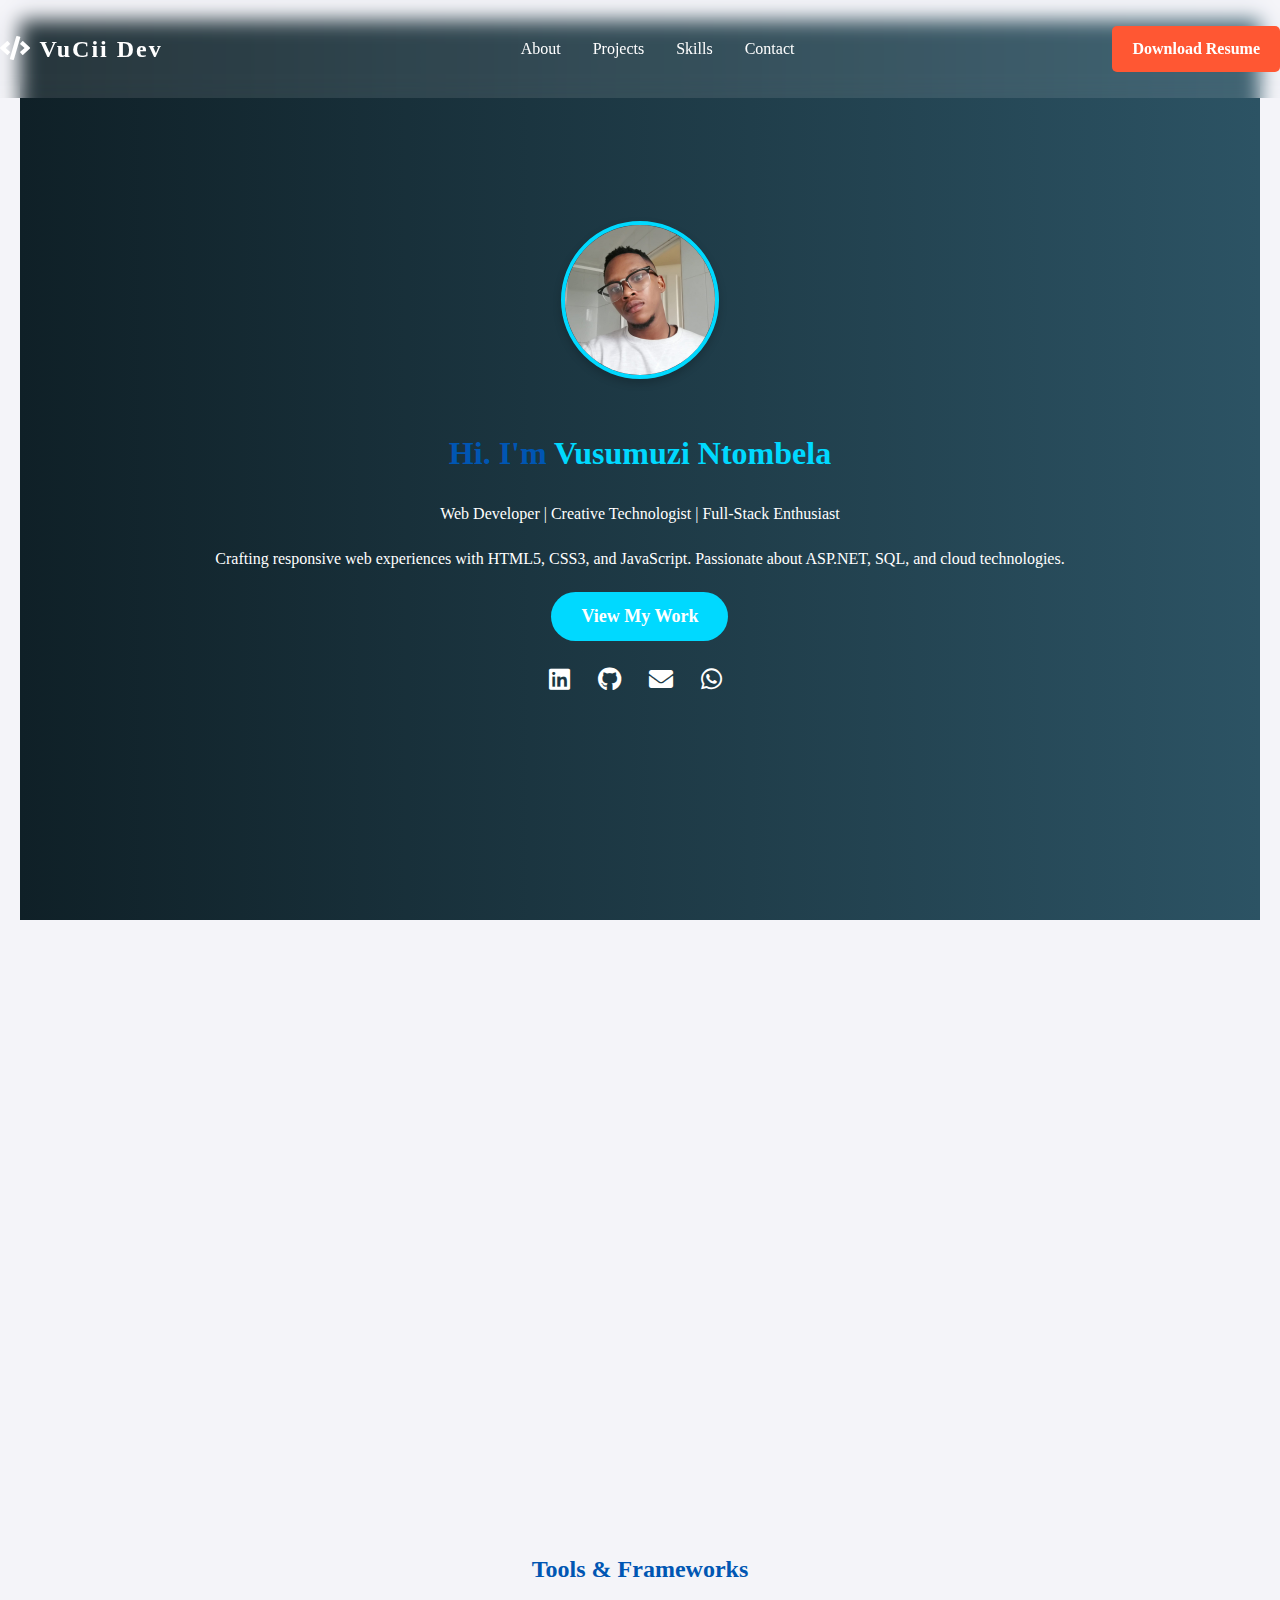
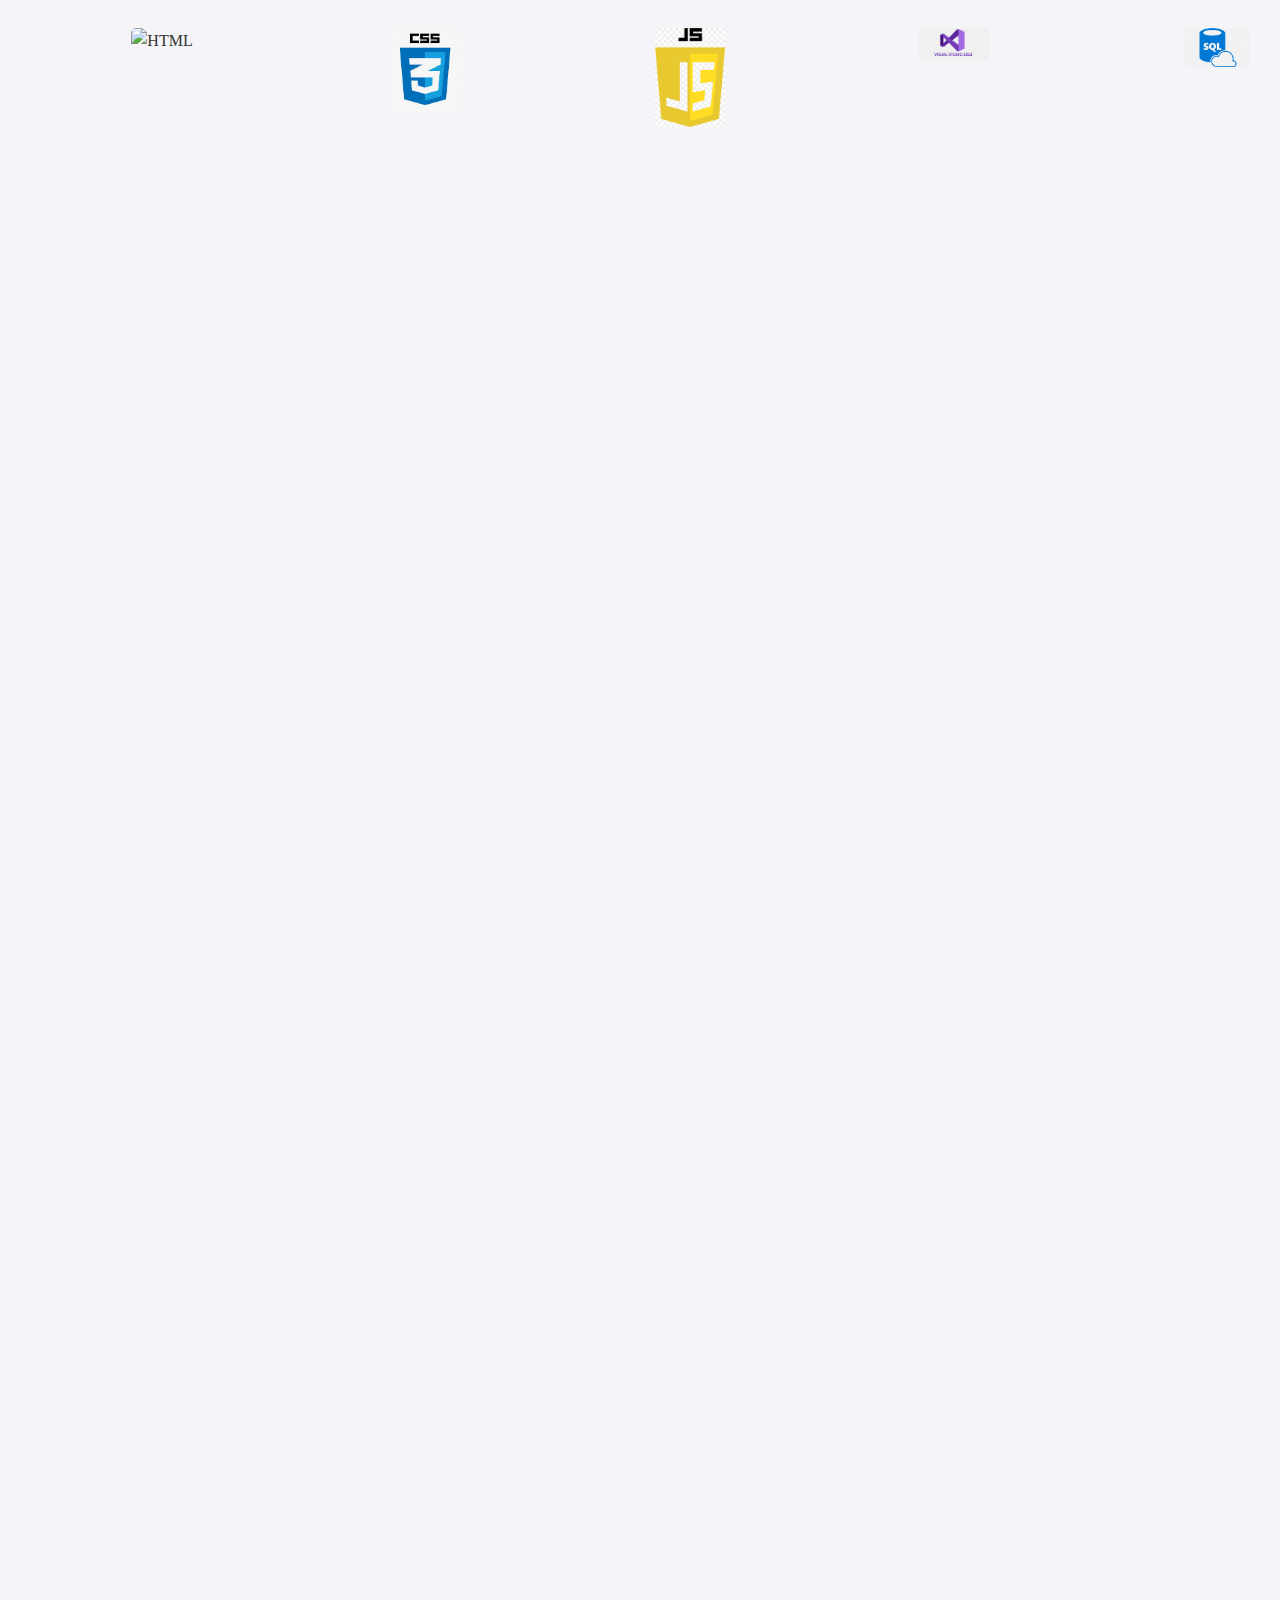
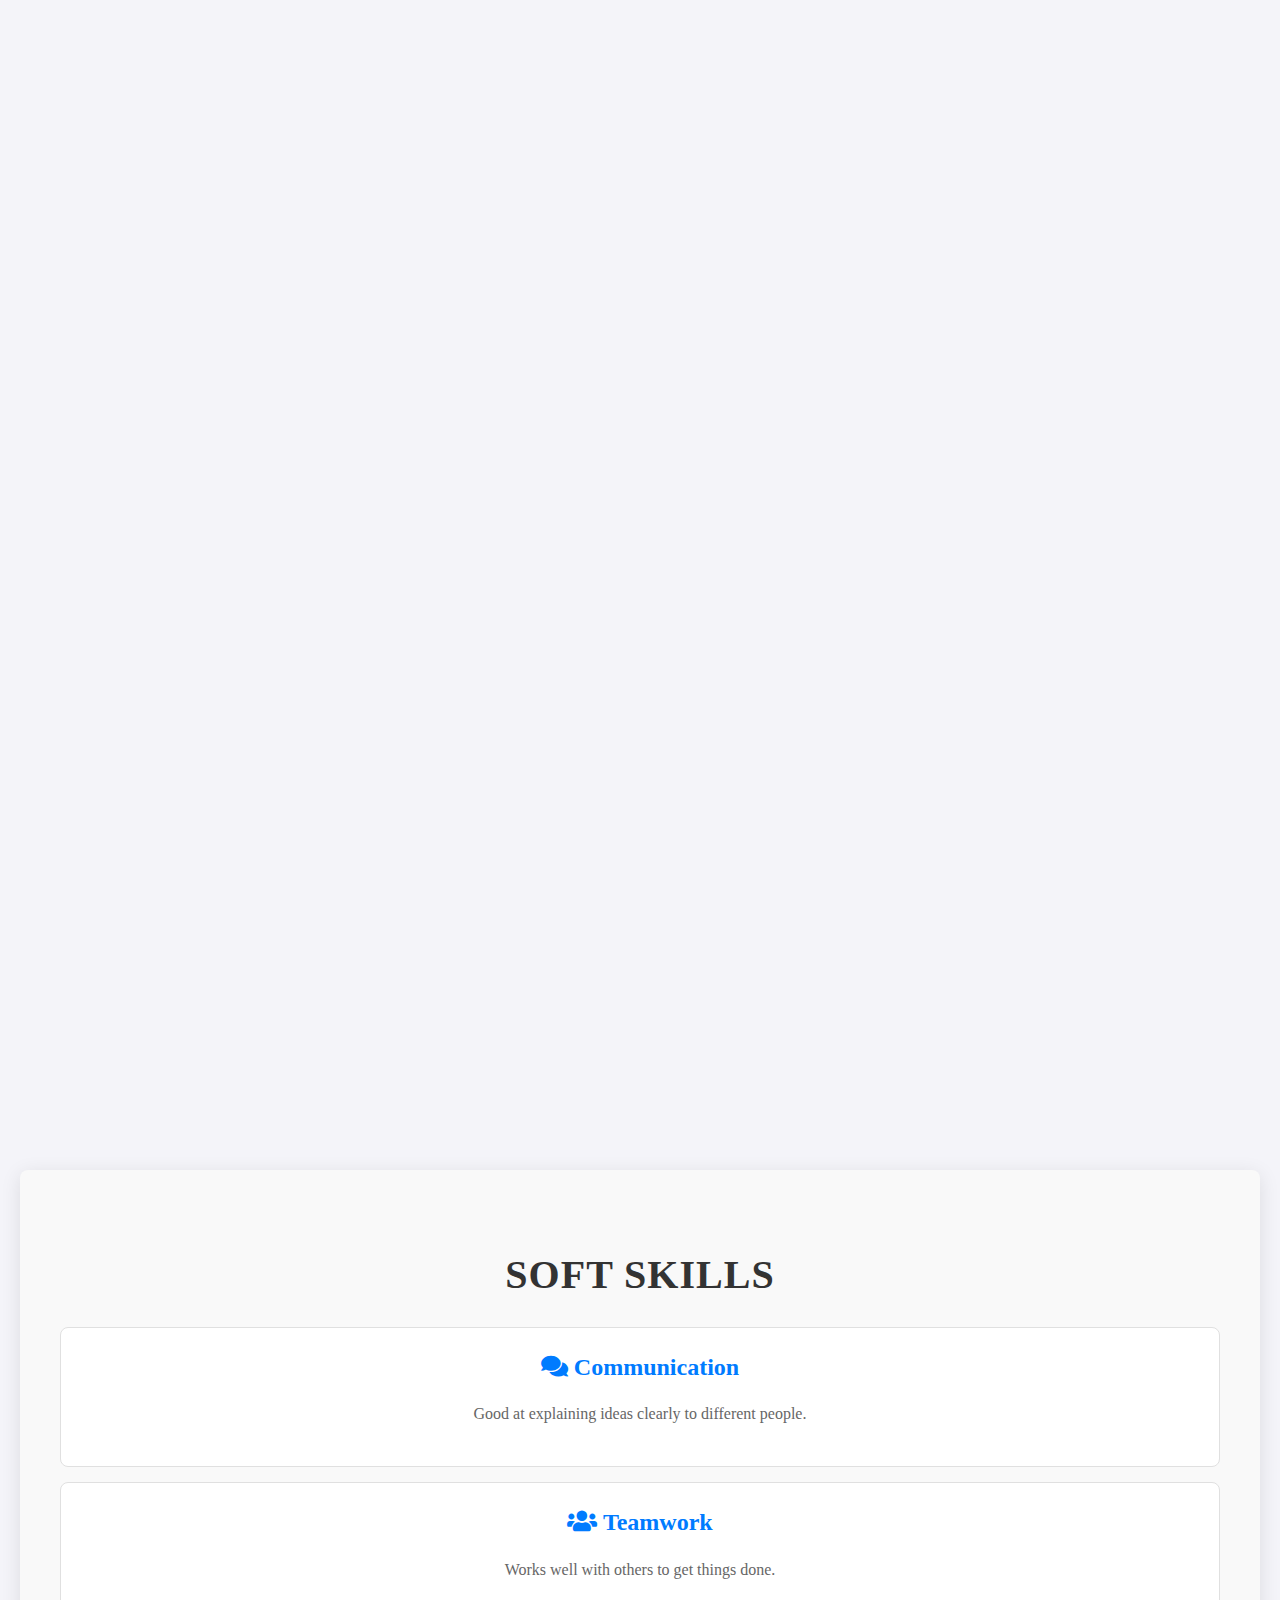
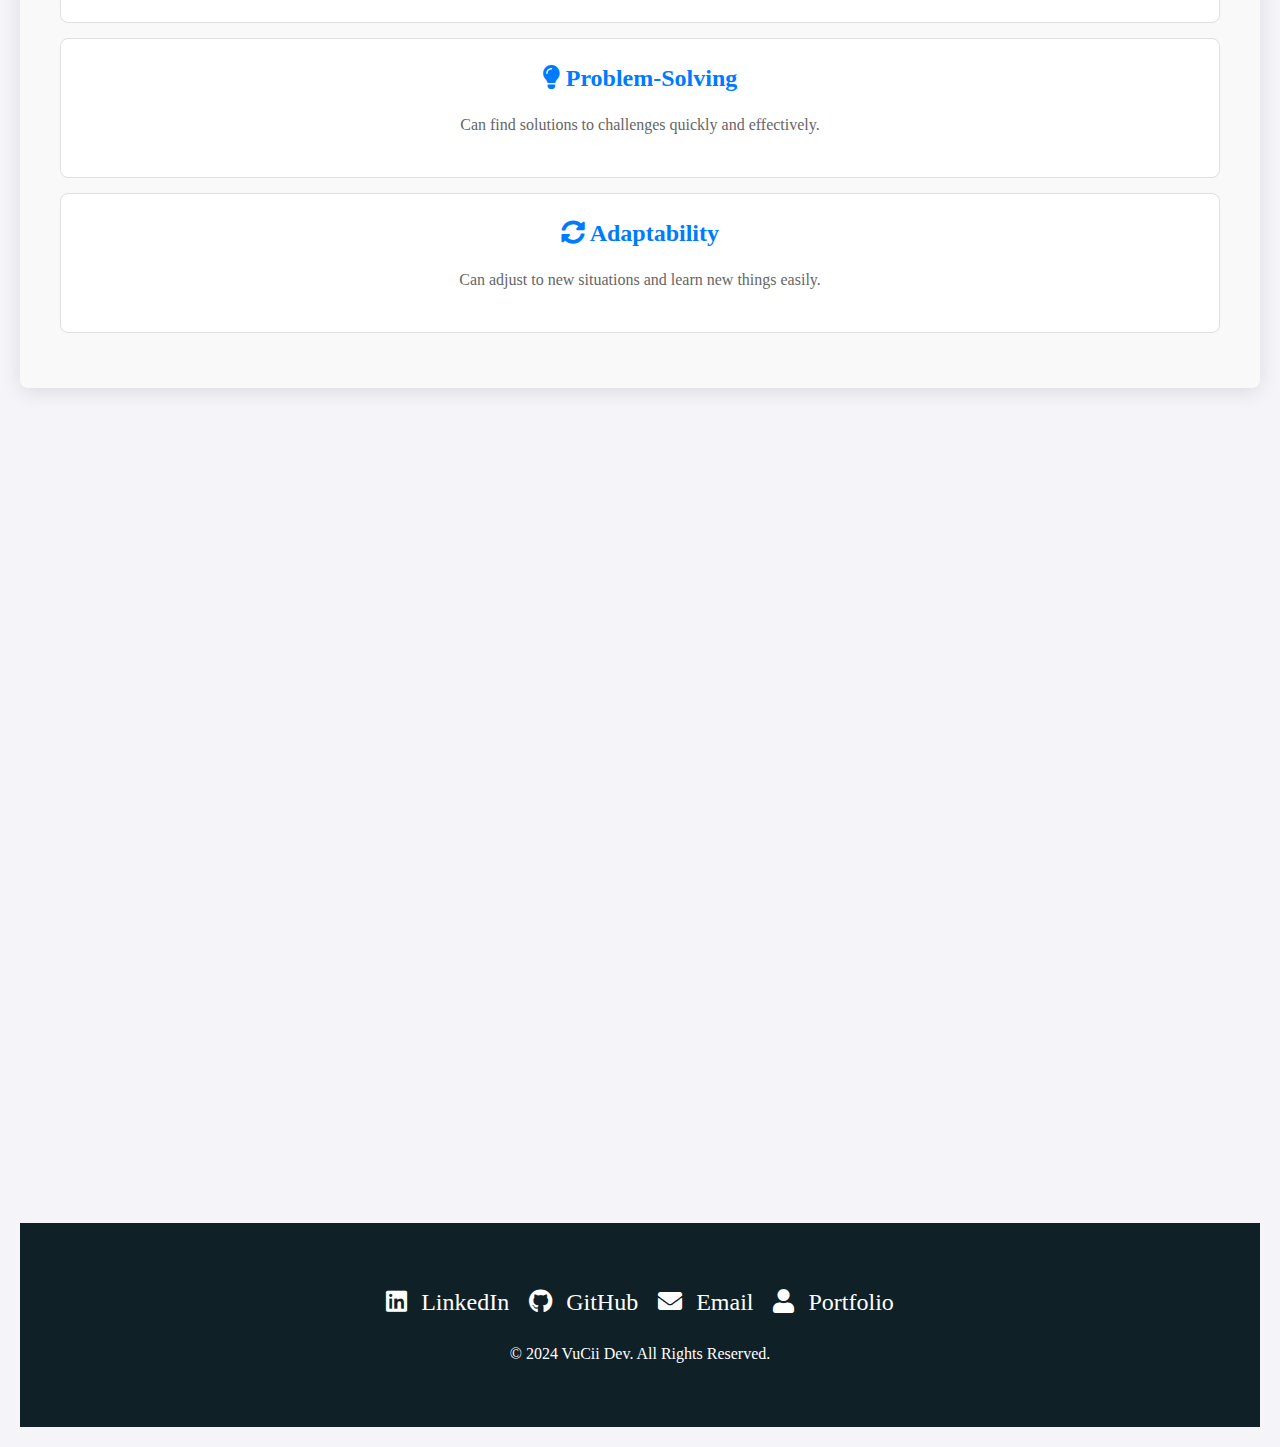
==== commit 5bccb156: "Add files via upload" ====
--- a/Index.html
+++ b/Index.html
@@ -1200,7 +1200,7 @@
     }
 
 body {
-    font-family: 'Pacifico', cursive;
+    font-family:'Times New Roman', Times, serif;
     margin: 0;
     background-color: #f4f4f9;
     color: #333;
--- a/style.css
+++ b/style.css
@@ -4,12 +4,13 @@
     --background-color: #f4f4f9;
     --text-color: #333;
 }
-
 body {
-    font-family: 'Pacifico', cursive; /* A fun yet professional font */
+    font-family: 'Roboto', sans-serif; /* A clean and professional font */
     background-color: var(--background-color);
     color: var(--text-color);
     line-height: 1.6;
+    margin: 0; /* Remove default margin for a cleaner look */
+    padding: 20px; /* Add padding for better spacing */
 }
 
 /* Header styles */
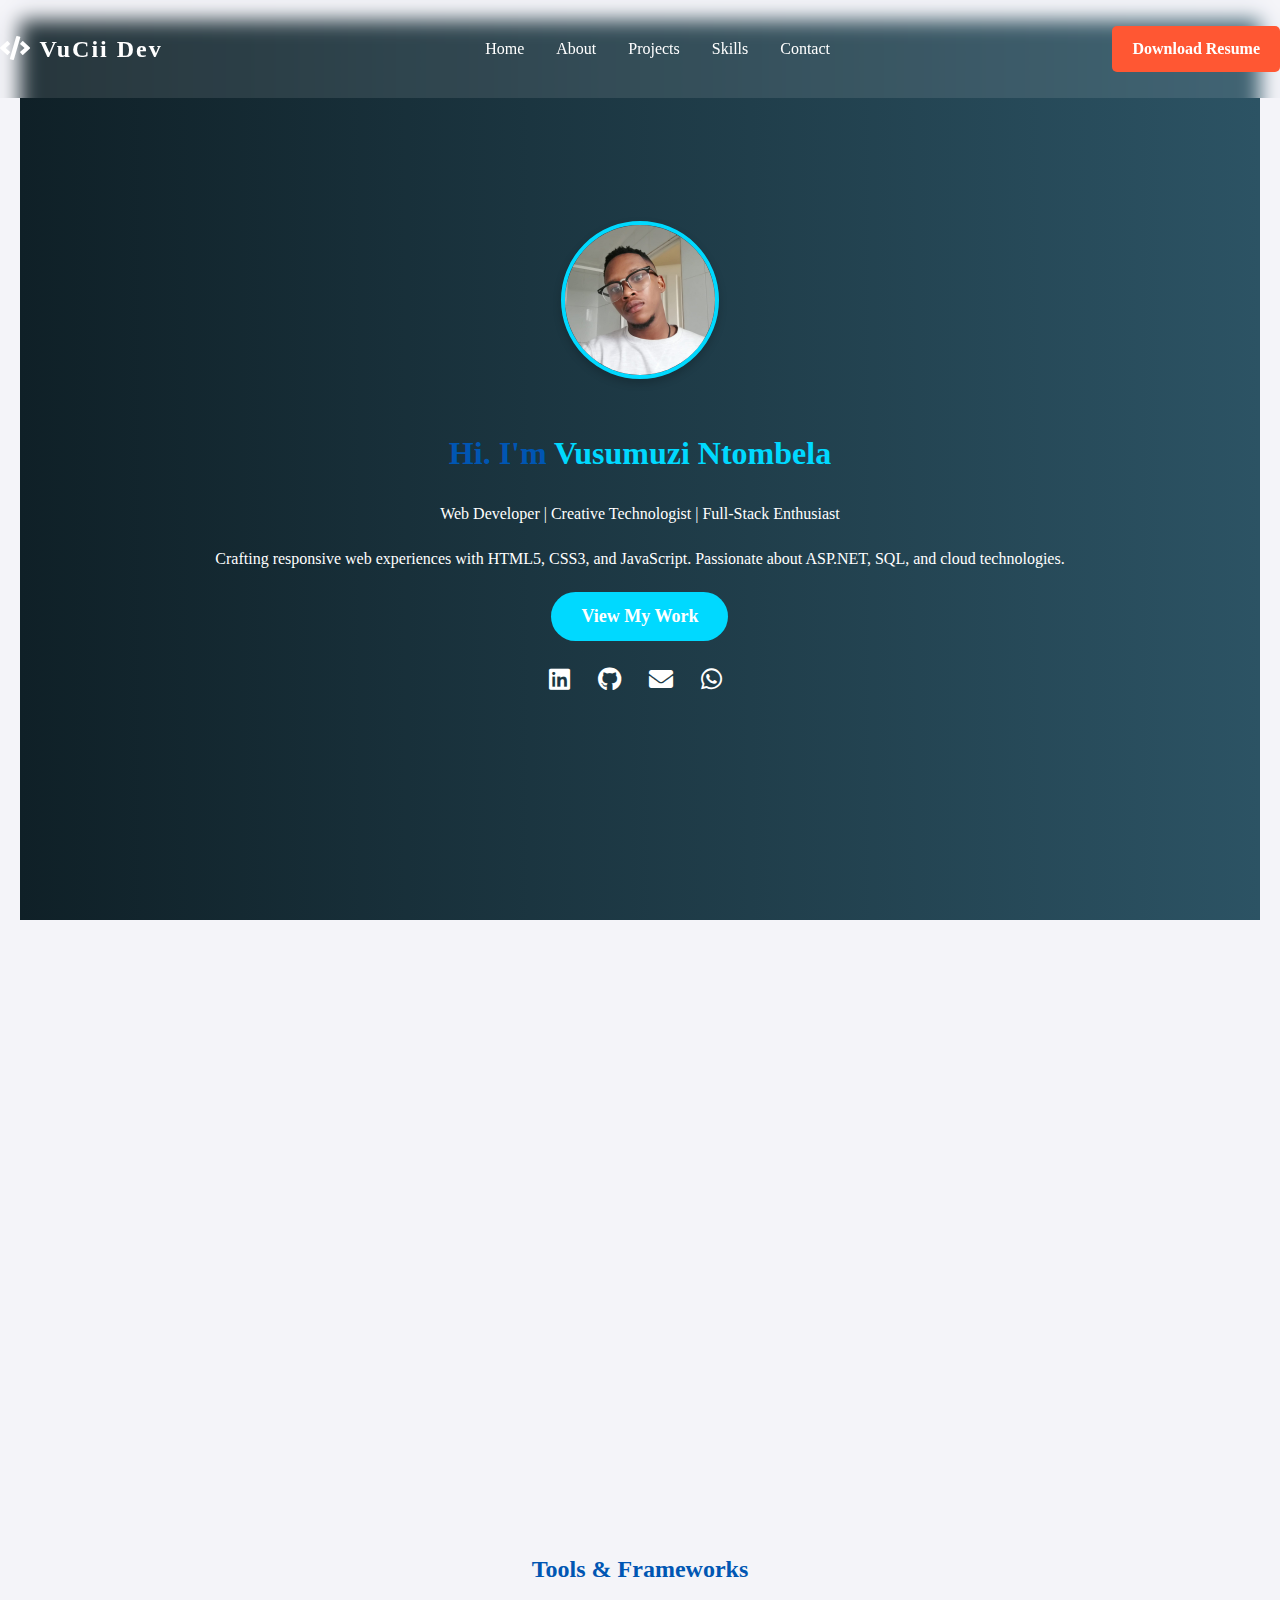
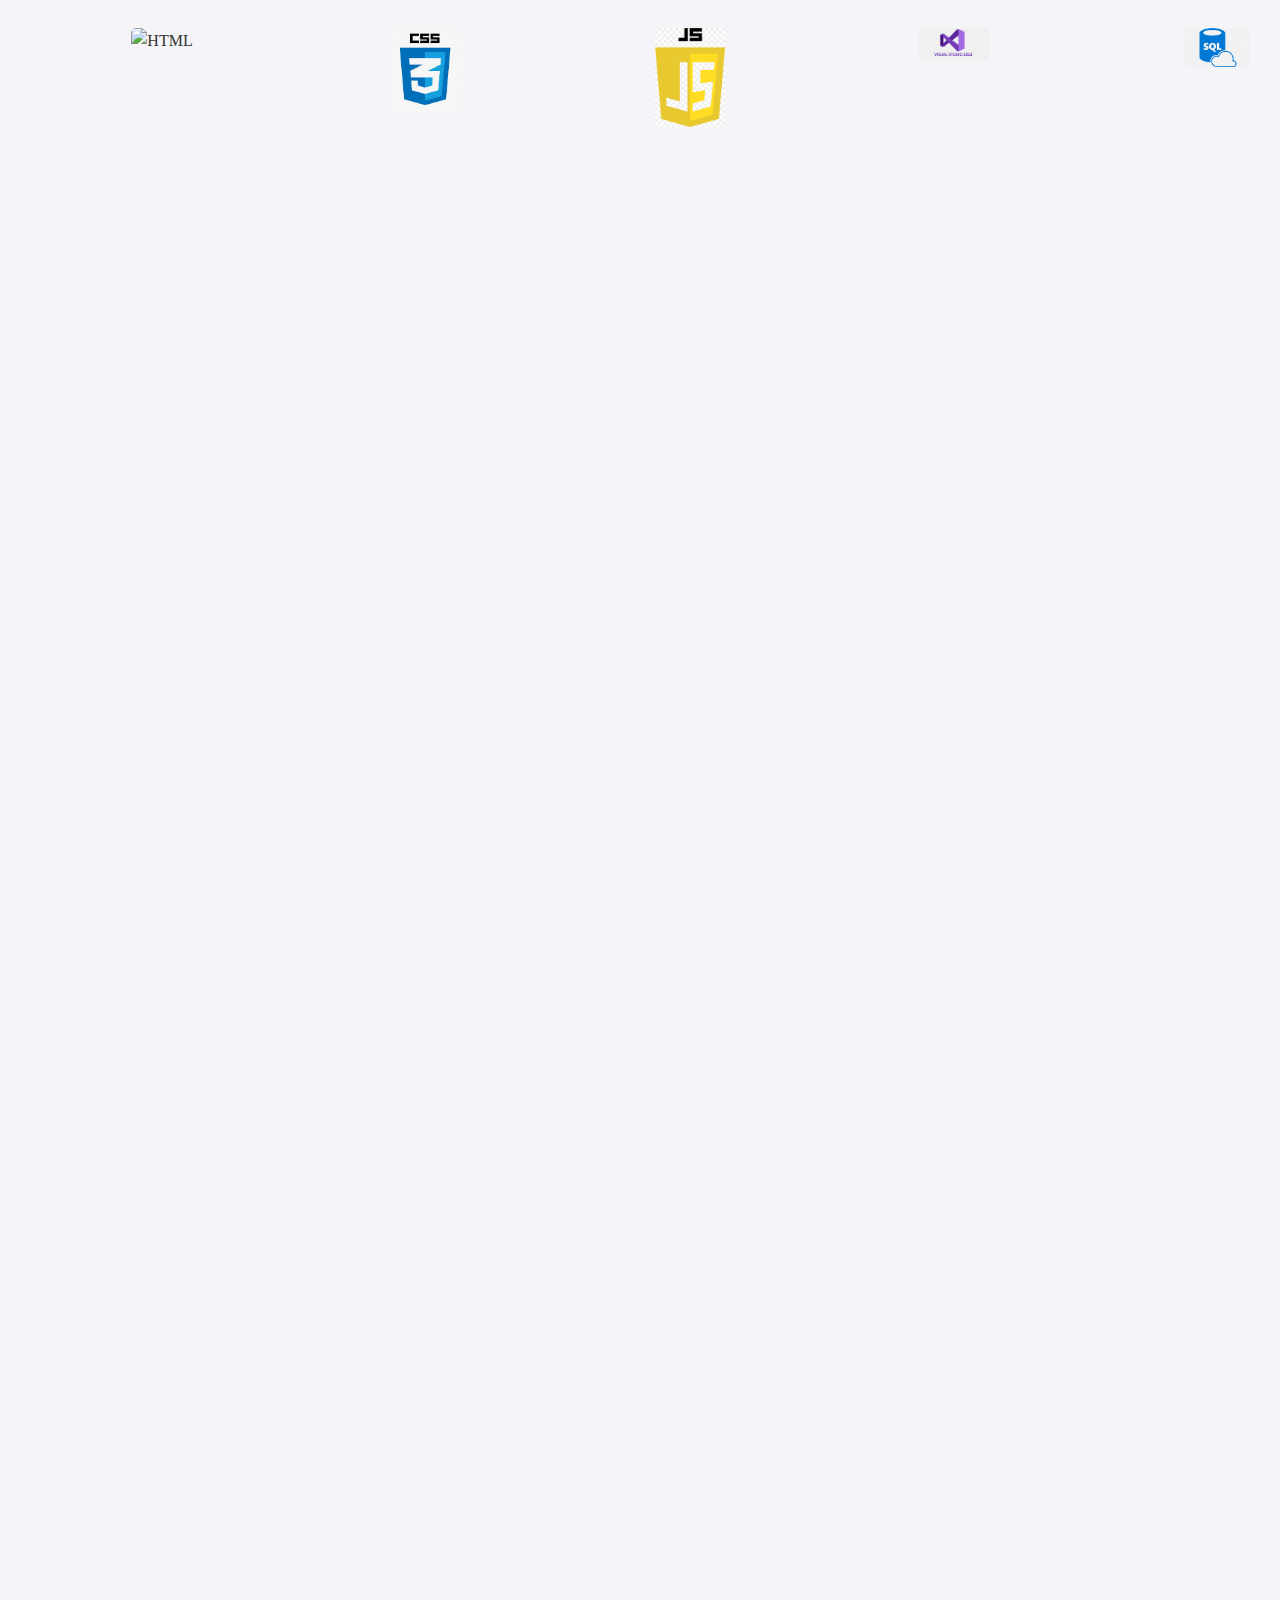
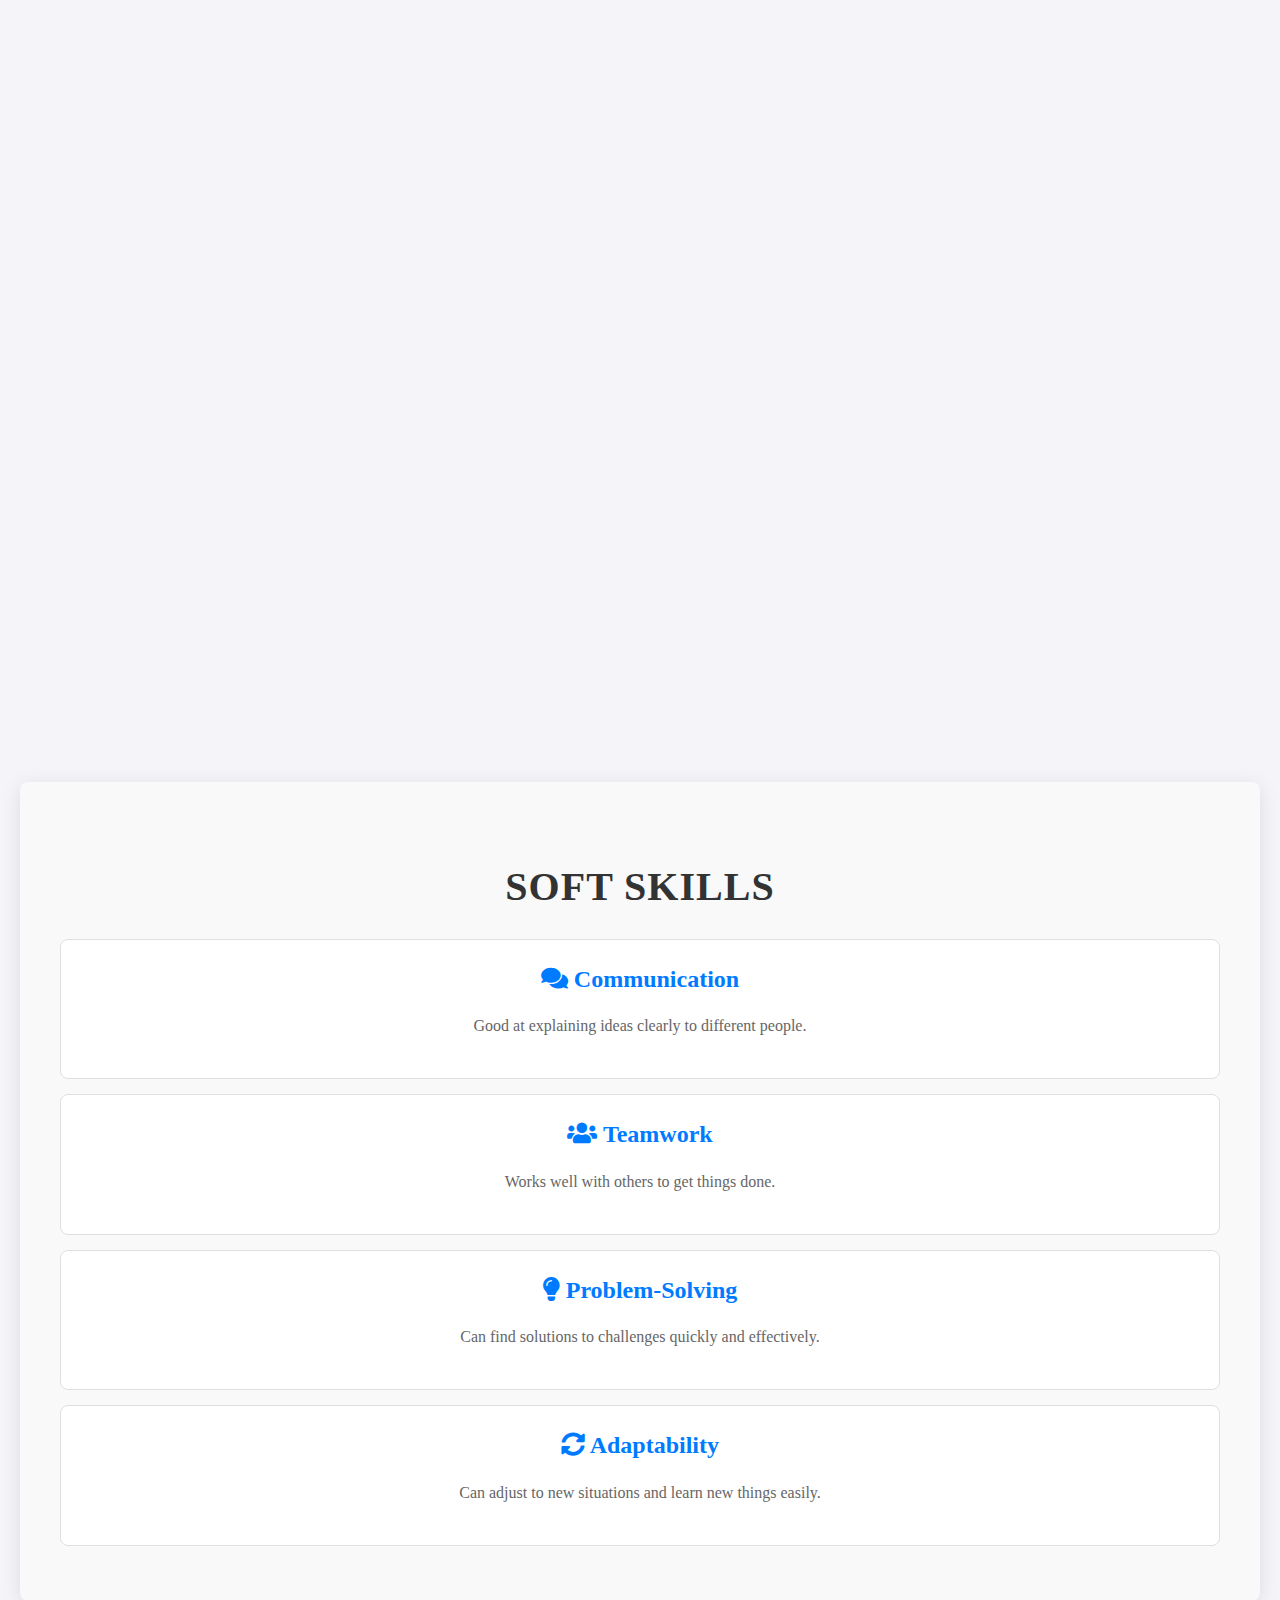
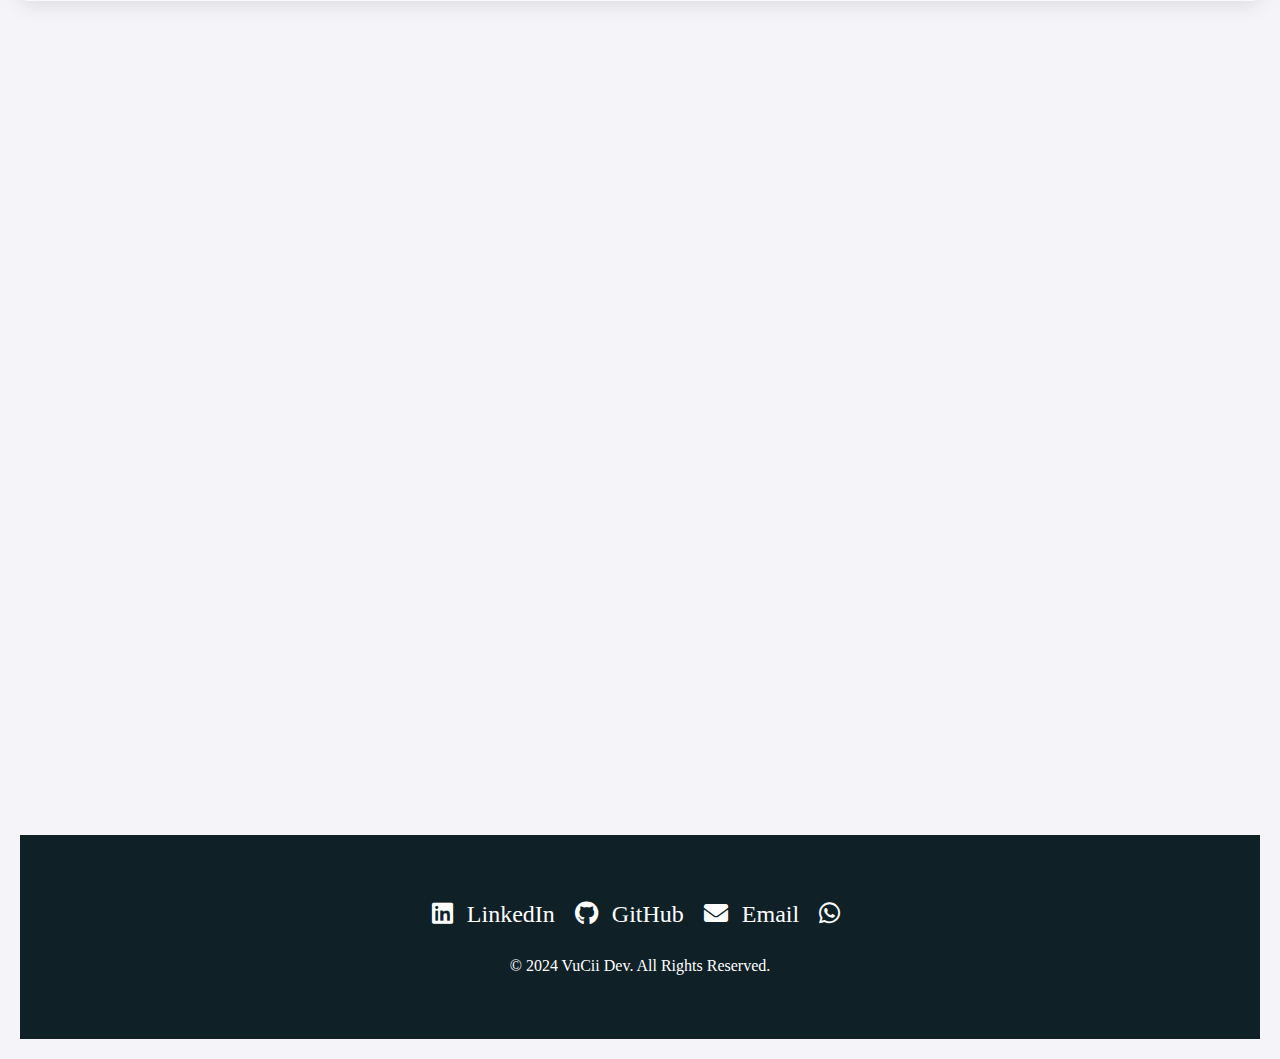
==== commit f1e444d1: "Add files via upload" ====
--- a/Index.html
+++ b/Index.html
@@ -20,6 +20,7 @@
                     <i class="fas fa-code"></i> VuCii Dev
                 </div>
                 <ul class="nav-links" id="nav-links">
+                    <li><a href="#home">Home</a></li>
                     <li><a href="#about">About</a></li>
                     <li><a href="#projects">Projects</a></li>
                     <li><a href="#skills">Skills</a></li>
@@ -111,6 +112,7 @@
                         margin-bottom: 20px;
                         object-fit: cover;
                         border: 4px solid #00d9ff;
+                        
                     }
                 </style>
                 <h1 class="animate__animated animate__zoomInDown">
@@ -126,10 +128,11 @@
                 <a href="#projects" class="cta-btn animate__animated animate__bounce animate__infinite">View My Work</a>
                 
                 <ul class="social-links">
-                    <li><a href="https://linkedin.com/in/your-profile" target="_blank"><i class="fab fa-linkedin"></i></a></li>
-                    <li><a href="https://github.com/your-profile" target="_blank"><i class="fab fa-github"></i></a></li>
-                    <li><a href="mailto:your-email@example.com" target="_blank"><i class="fas fa-envelope"></i></a></li>
-                    <li><a href="https://wa.me/your-phone-number" target="_blank"><i class="fab fa-whatsapp"></i></a></li>
+                    <li><a href="https://www.linkedin.com/mynetwork/grow/" target="_blank"><i class="fab fa-linkedin"></i></a></li>
+                    <li><a href="https://github.com/VuCii?tab=repositories" target="_blank"><i class="fab fa-github"></i></a></li>
+                    <li><a href="mailto:vuciie20@gmail.com"><i class="fas fa-envelope"></i></a></li>
+
+                    <li><a href="https://wa.me/0656300402" target="_blank"><i class="fab fa-whatsapp"></i></a></li>
                 </ul>
             </div>
             
@@ -193,10 +196,10 @@
                     <div class="overlay">
                         <h3>Neighborhood Watch Platform</h3>
                         <p>A platform to help communities report suspicious activities and connect with local law enforcement.</p>
-                        <a href="https://your-live-demo-link.com" target="_blank" class="btn">
+                        <a href="https://neigborhoodwatch.netlify.app" target="_blank" class="btn">
                             <i class="fas fa-eye"></i> Live Demo
                         </a>
-                        <a href="https://github.com/your-repo" target="_blank" class="btn">
+                        <a href="https://github.com/VuCii?tab=repositories" target="_blank" class="btn">
                             <i class="fas fa-code"></i> View Code
                         </a>
                     </div>
@@ -206,10 +209,10 @@
                     <div class="overlay">
                         <h3>Heavy Equipment Hire</h3>
                         <p>A platform for hiring heavy equipment, including management of bookings and live availability updates.</p>
-                        <a href="https://your-live-demo-link.com" target="_blank" class="btn">
+                        <a href="https://heavyhire.netlify.app/home" target="_blank" class="btn">
                             <i class="fas fa-eye"></i> Live Demo
                         </a>
-                        <a href="https://github.com/your-repo" target="_blank" class="btn">
+                        <a href="https://github.com/VuCii/heavyhire.git" target="_blank" class="btn">
                             <i class="fas fa-code"></i> View Code
                         </a>
                     </div>
@@ -219,29 +222,18 @@
                     <div class="overlay">
                         <h3>University Sports Hub</h3>
                         <p>A web application to track soccer and netball fixtures, including team management and live updates.</p>
-                        <a href="https://your-live-demo-link.com" target="_blank" class="btn">
+                        <a href="https://sportsfixture.netlify.app" target="_blank" class="btn">
                             <i class="fas fa-eye"></i> Live Demo
                         </a>
-                        <a href="https://github.com/your-repo" target="_blank" class="btn">
+                        <a href="https://github.com/VuCii/SportsFixture.git" target="_blank" class="btn">
                             <i class="fas fa-code"></i> View Code
                         </a>
                     </div>
                 </div>
-                <div class="project-card">
-                    <img src="images/—Pngtree—man avatar image for profile_13001882.png" alt="Project Image">
-                    <div class="overlay">
-                        <h3>DR Cavity</h3>
-                        <p>A web application for managing dental appointments, patient records, and treatment plans.</p>
-                        <a href="https://your-live-demo-link.com" target="_blank" class="btn">
-                            <i class="fas fa-eye"></i> Live Demo
-                        </a>
-                        <a href="https://github.com/your-repo" target="_blank" class="btn">
-                            <i class="fas fa-code"></i> View Code
-                        </a>
-                    </div>
+               
                 </div>
             <div class="view-more-projects">
-                <a href="https://your-portfolio-link.com/projects" class="btn">
+                <a href="https://github.com/VuCii?tab=repositories" class="btn">
                     <i class="fas fa-arrow-right"></i> View More Projects
                 </a>
             </div>
@@ -671,11 +663,13 @@
 
     <footer>
         <ul class="social-links">
-            <li><a href="https://linkedin.com/in/your-profile" target="_blank"><i class="fab fa-linkedin"></i> LinkedIn</a></li>
-            <li><a href="https://github.com/your-profile" target="_blank"><i class="fab fa-github"></i> GitHub</a></li>
-            <li><a href="mailto:your-email@example.com"><i class="fas fa-envelope"></i> Email</a></li>
-            <li><a href="https://your-portfolio.com" target="_blank"><i class="fas fa-user"></i> Portfolio</a></li>
+            <li><a href="https://www.linkedin.com/mynetwork/grow/" target="_blank"><i class="fab fa-linkedin"></i> LinkedIn</a></li>
+            <li><a href="https://github.com/VuCii?tab=repositories" target="_blank"><i class="fab fa-github"></i> GitHub</a></li>
+            <li><a href="mailto:vuciie20@gmail.com"><i class="fas fa-envelope"></i> Email</a></li>
+           
+        <li><a href="https://wa.me/0656300402" target="_blank"><i class="fab fa-whatsapp"></i></a></li>
         </ul>
+     
         <p>&copy; 2024 VuCii Dev. All Rights Reserved.</p>
     </footer>
     
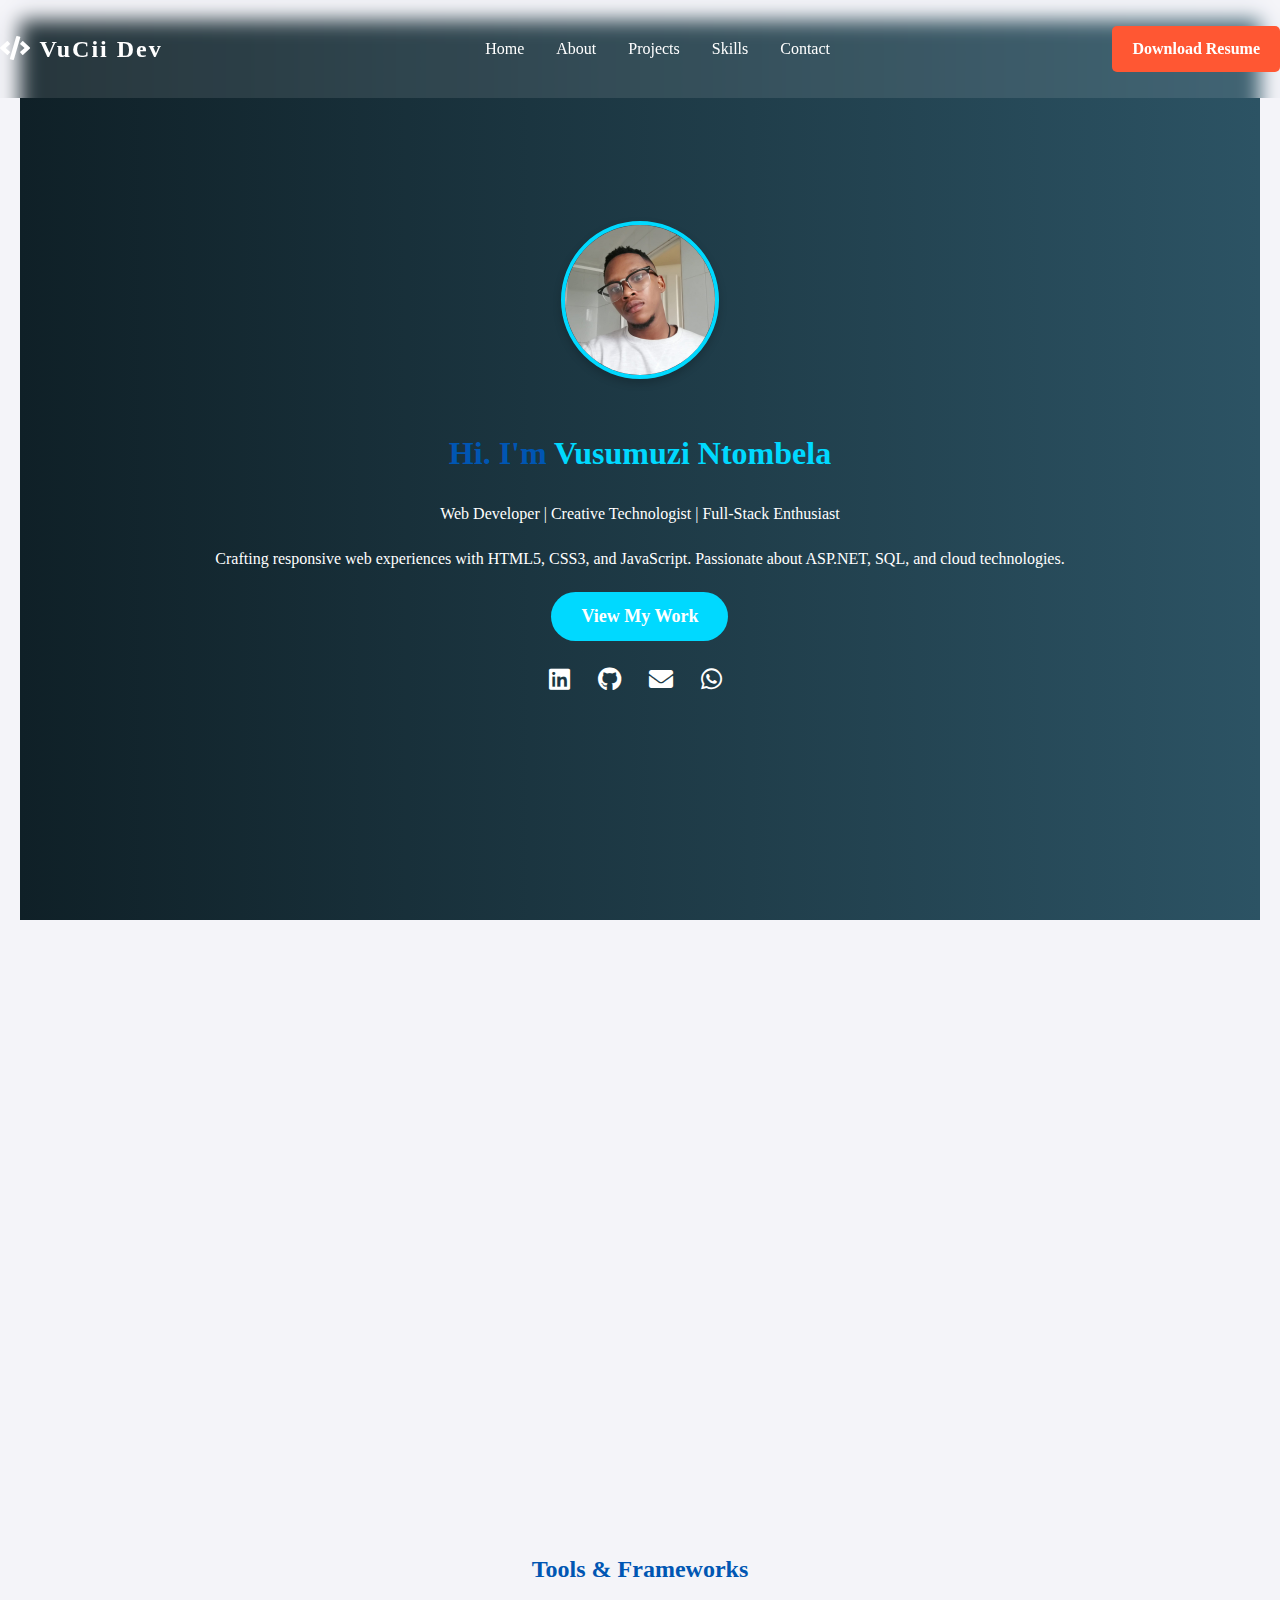
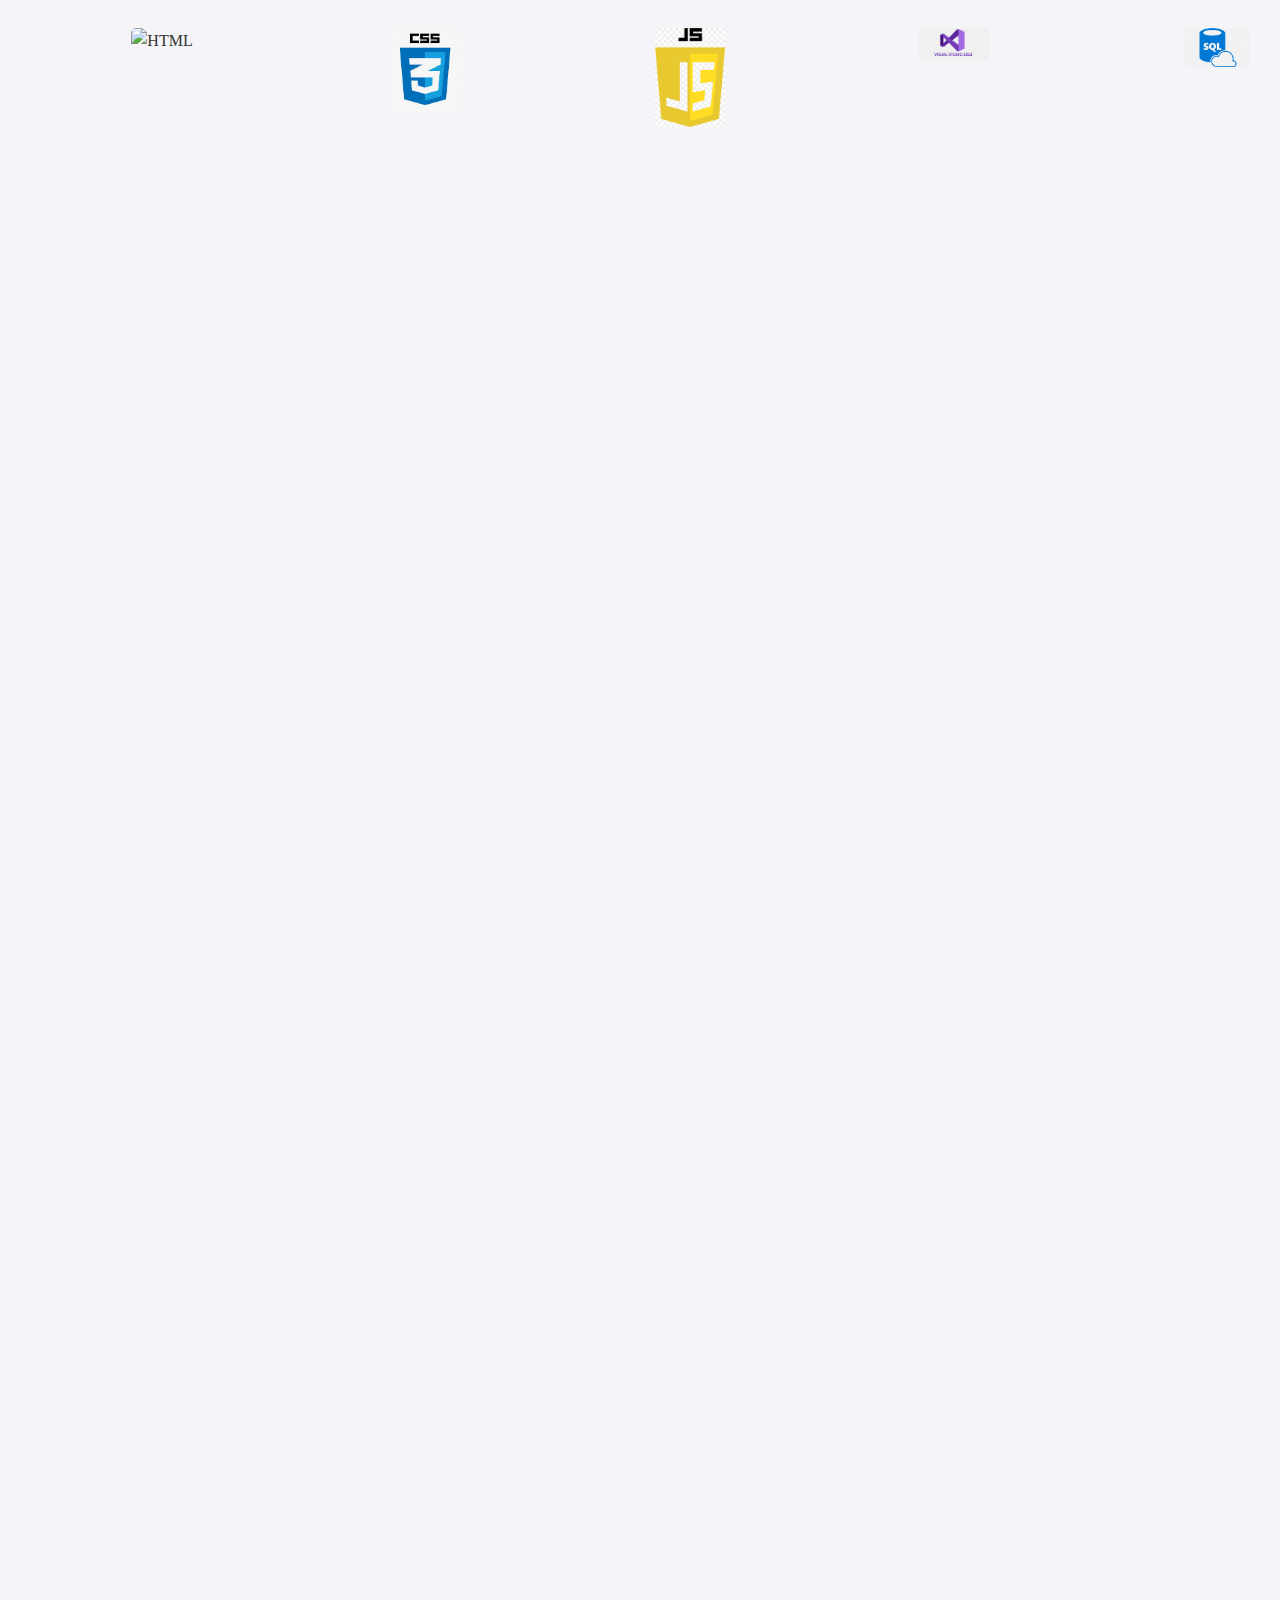
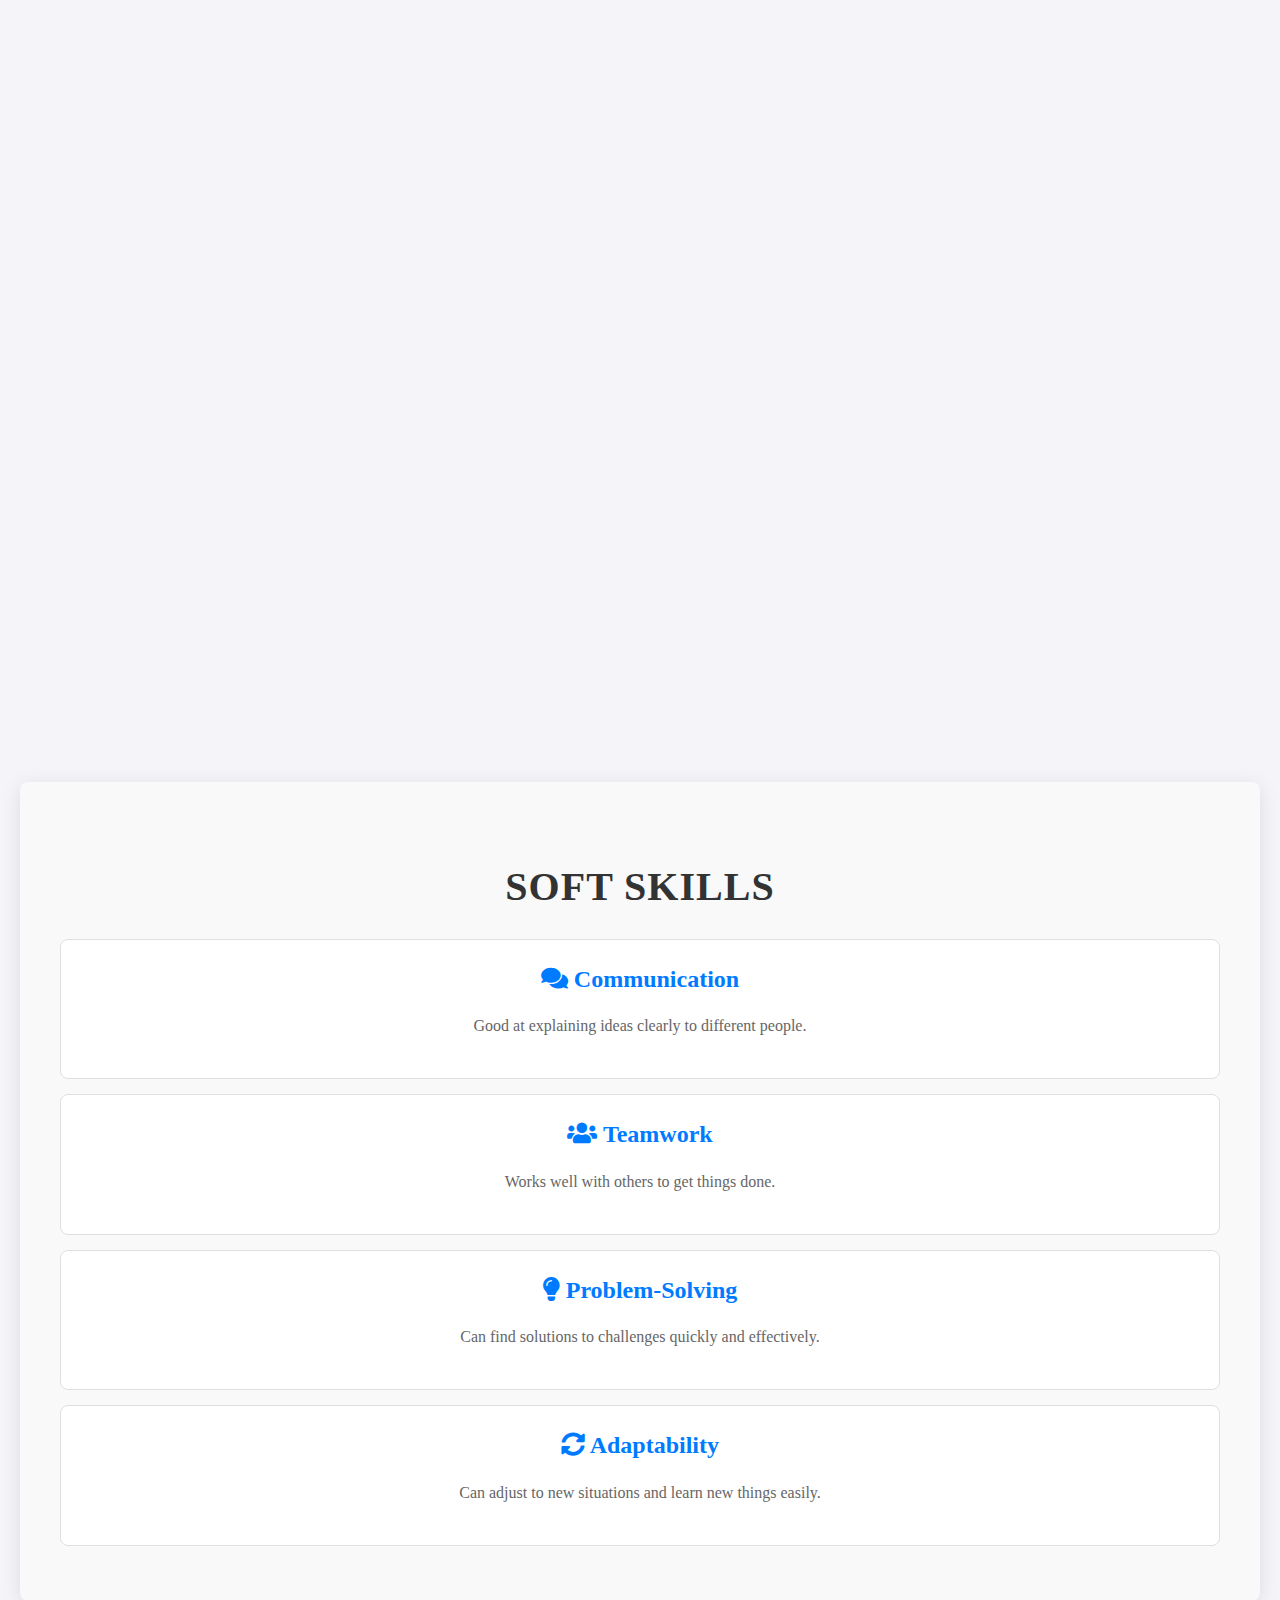
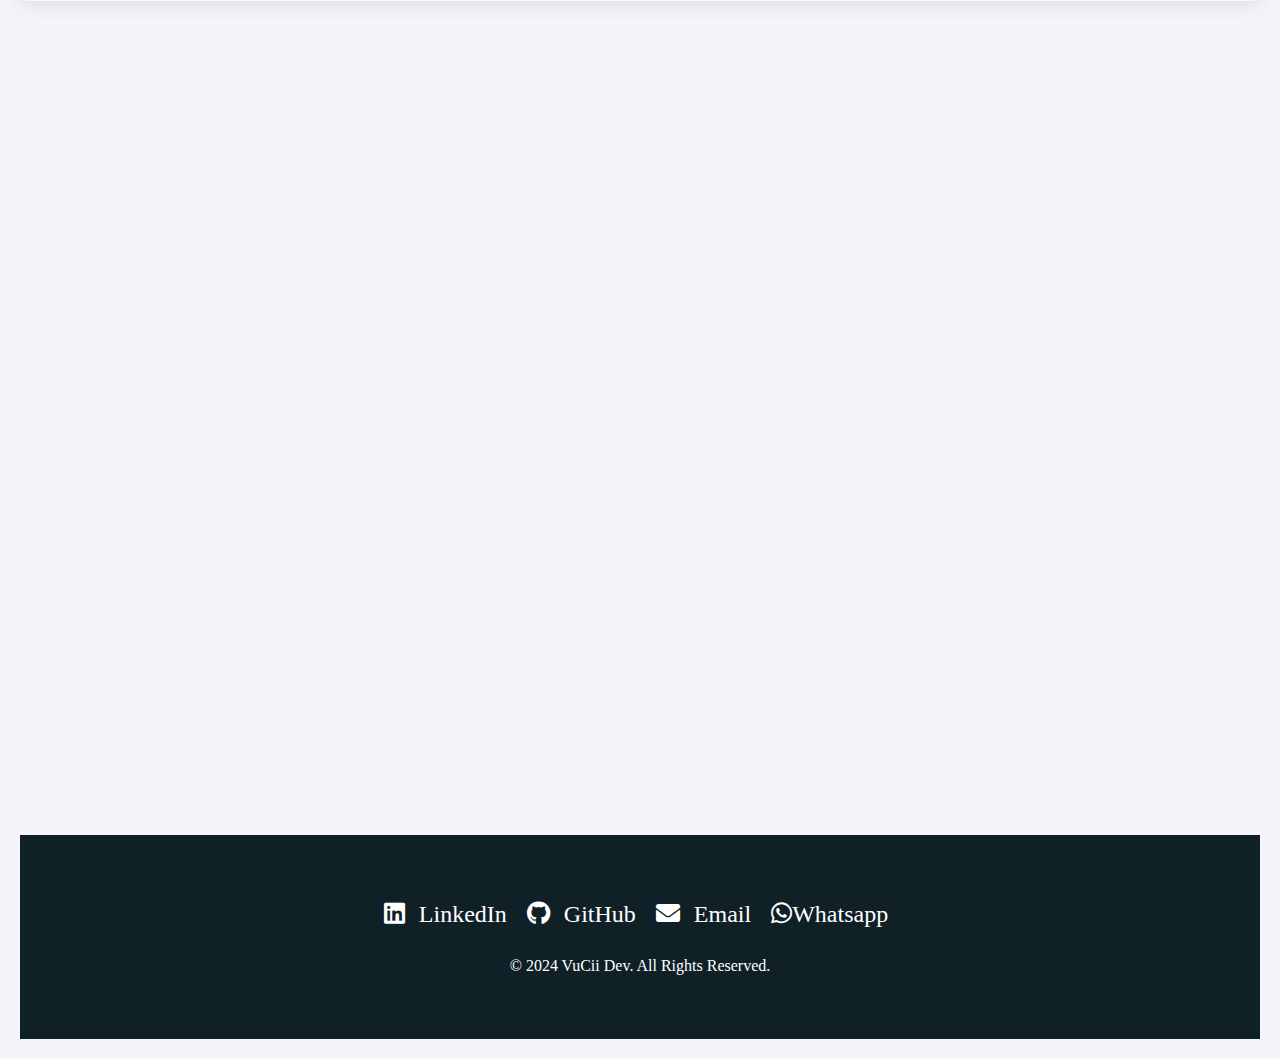
==== commit c51dd19e: "Add files via upload" ====
--- a/Index.html
+++ b/Index.html
@@ -31,7 +31,7 @@
                     <div class="bar"></div>
                     <div class="bar"></div>
                 </div>
-                <a href="path/to/your/resume.pdf" class="resume-button" download>Download Resume</a>
+                <a href="/Vusumuzi Ntombela(Web Developer)Resume.pdf" class="resume-button" download>Download Resume</a>
             </nav>
             <style>
                 nav {
@@ -304,7 +304,7 @@
                        
                     
                   
-                    <a href="path/to/your-cv.pdf" class="download-btn" download>Download My CV</a>
+                    <a href="/Vusumuzi Ntombela(Web Developer)Resume.pdf" class="download-btn" download>Download My CV</a>
                     <script>
                         const downloadBtn = document.querySelector('.download-btn');
                         window.addEventListener('scroll', () => {
@@ -667,7 +667,7 @@
             <li><a href="https://github.com/VuCii?tab=repositories" target="_blank"><i class="fab fa-github"></i> GitHub</a></li>
             <li><a href="mailto:vuciie20@gmail.com"><i class="fas fa-envelope"></i> Email</a></li>
            
-        <li><a href="https://wa.me/0656300402" target="_blank"><i class="fab fa-whatsapp"></i></a></li>
+        <li><a href="https://wa.me/0656300402" target="_blank"><i class="fab fa-whatsapp">Whatsapp</i></a></li>
         </ul>
      
         <p>&copy; 2024 VuCii Dev. All Rights Reserved.</p>
